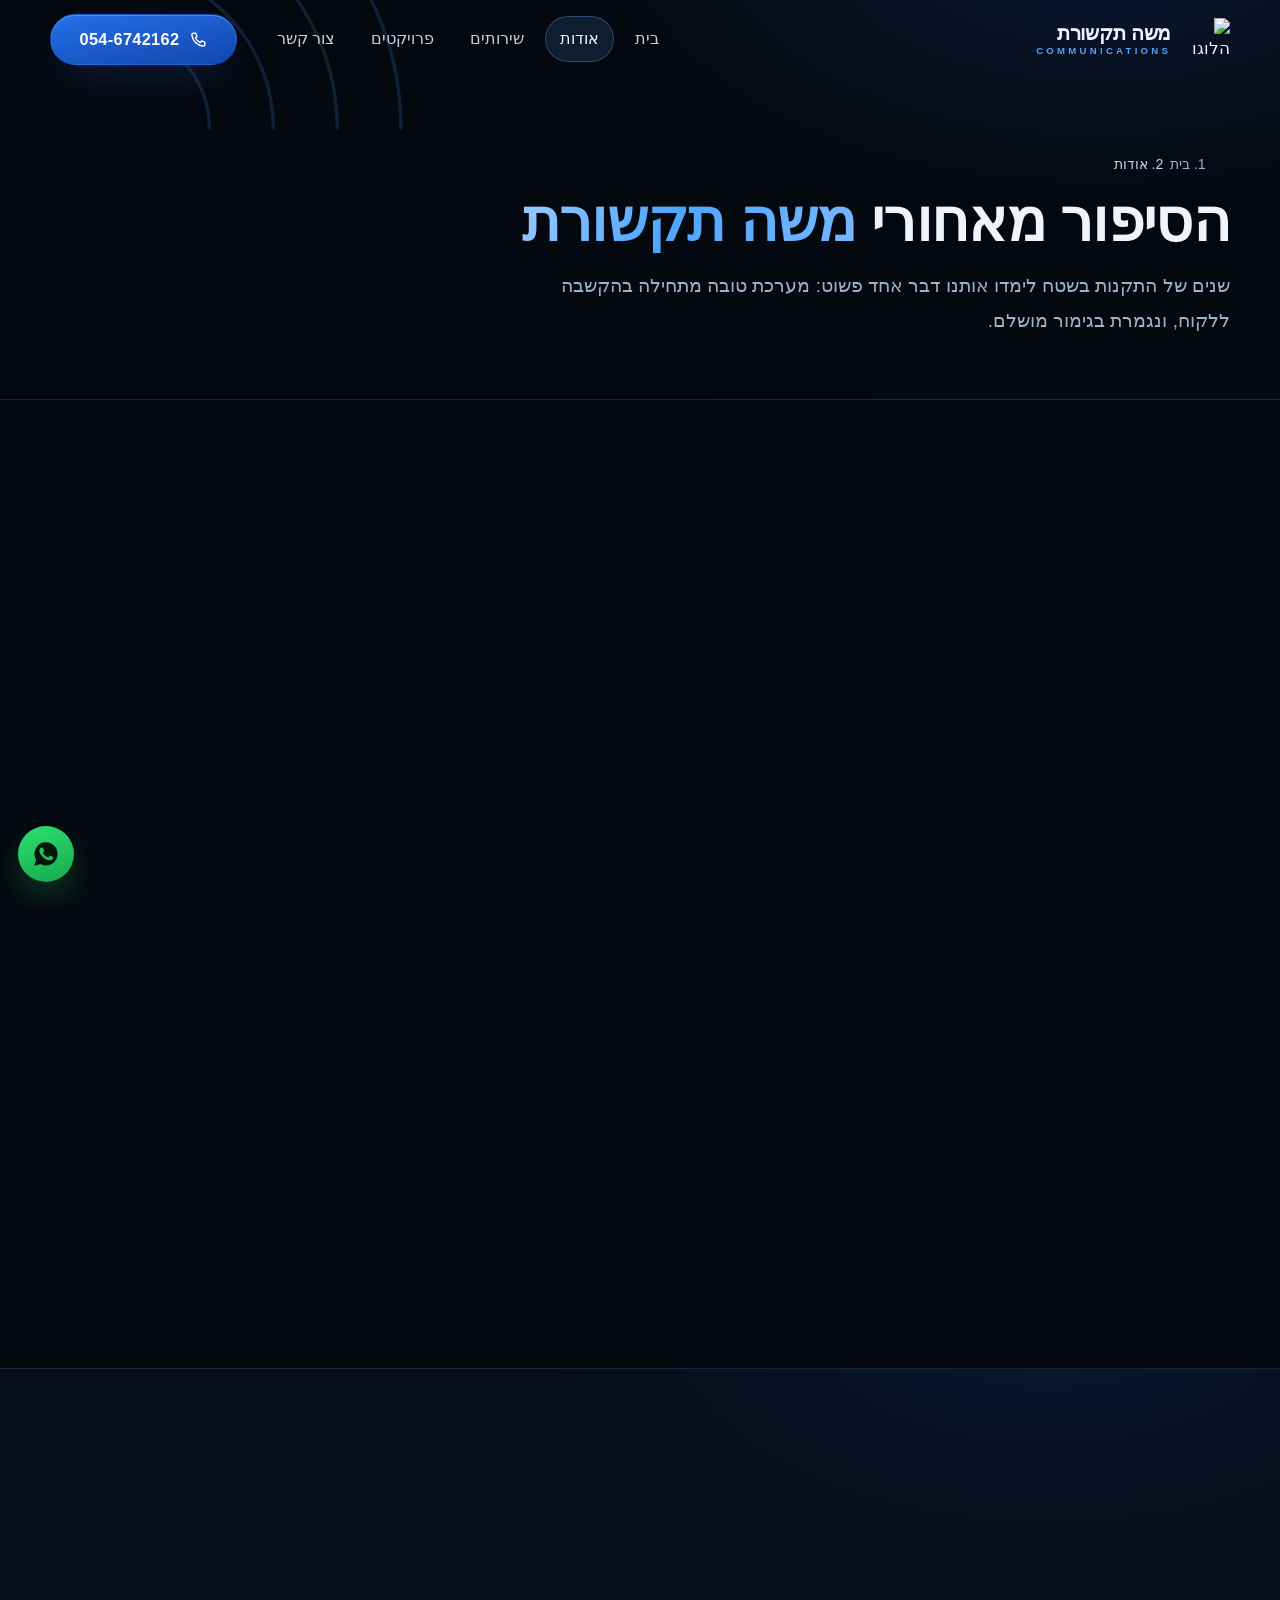
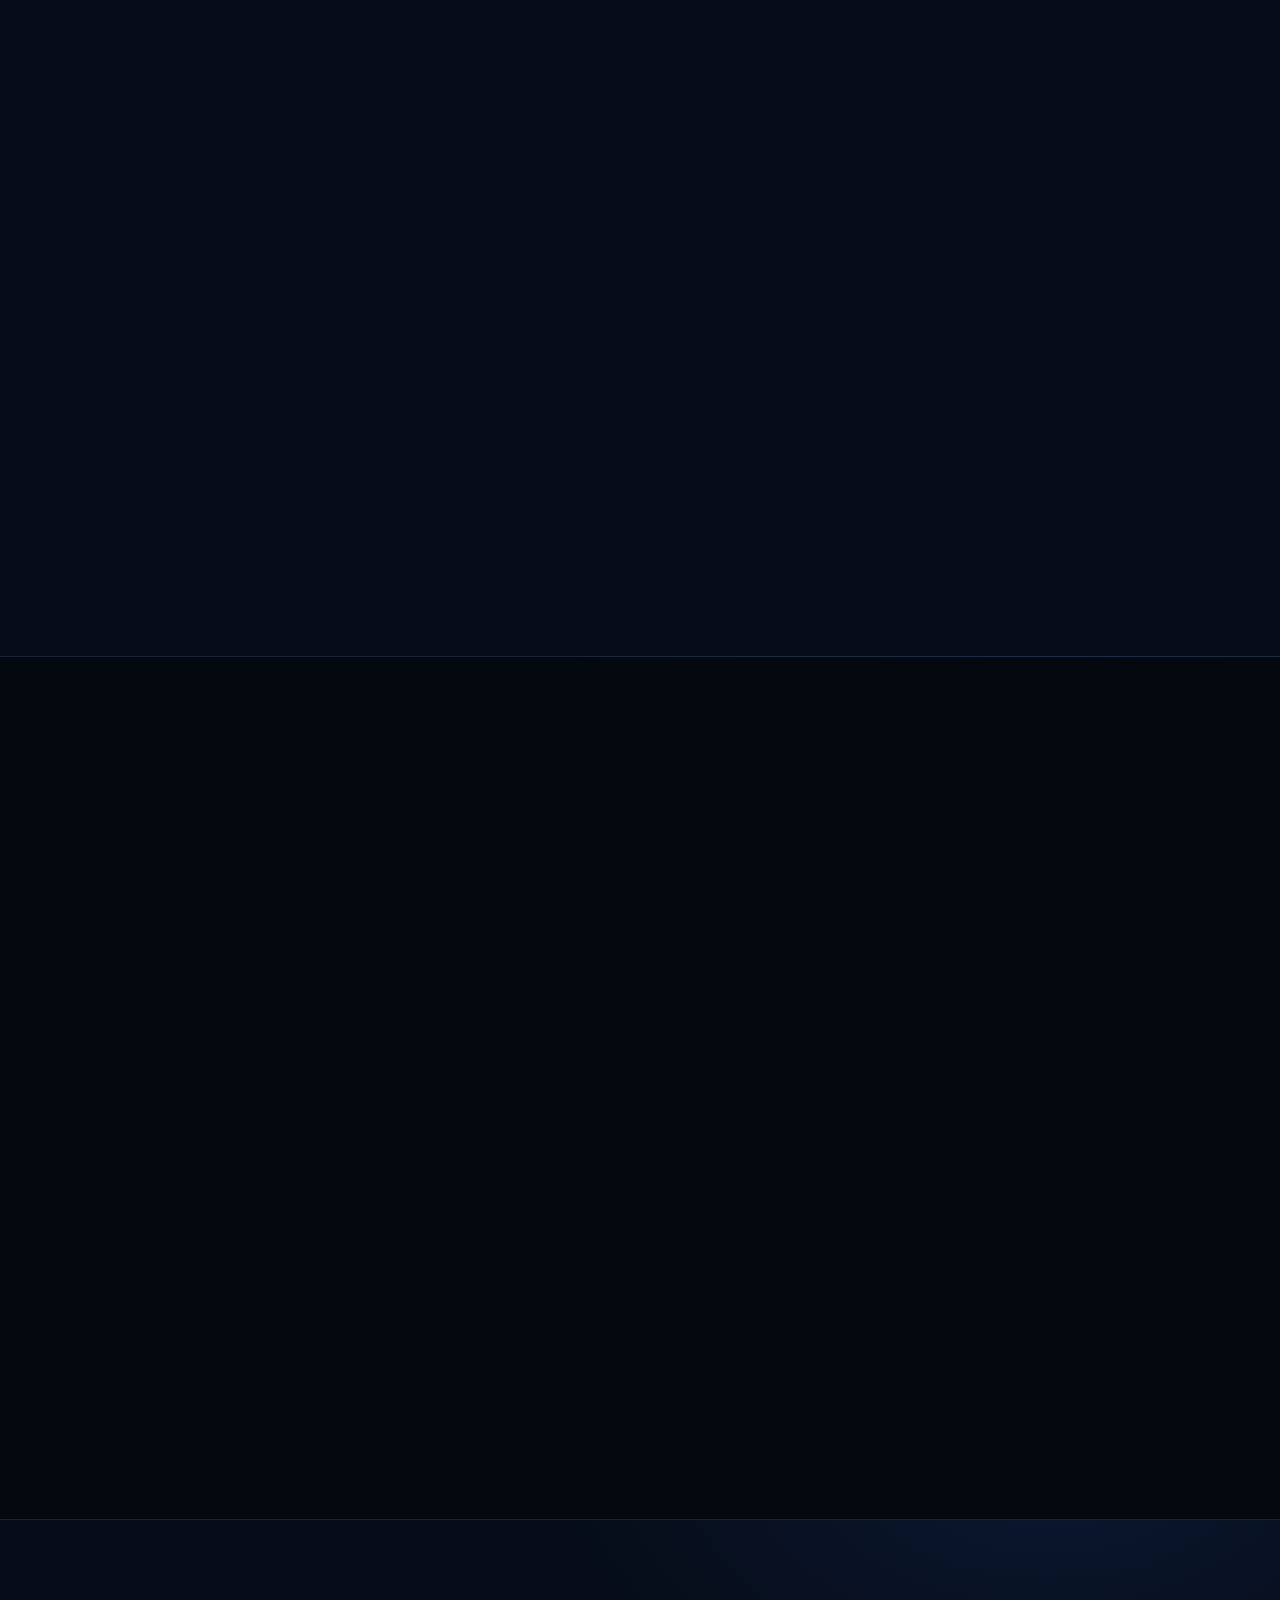
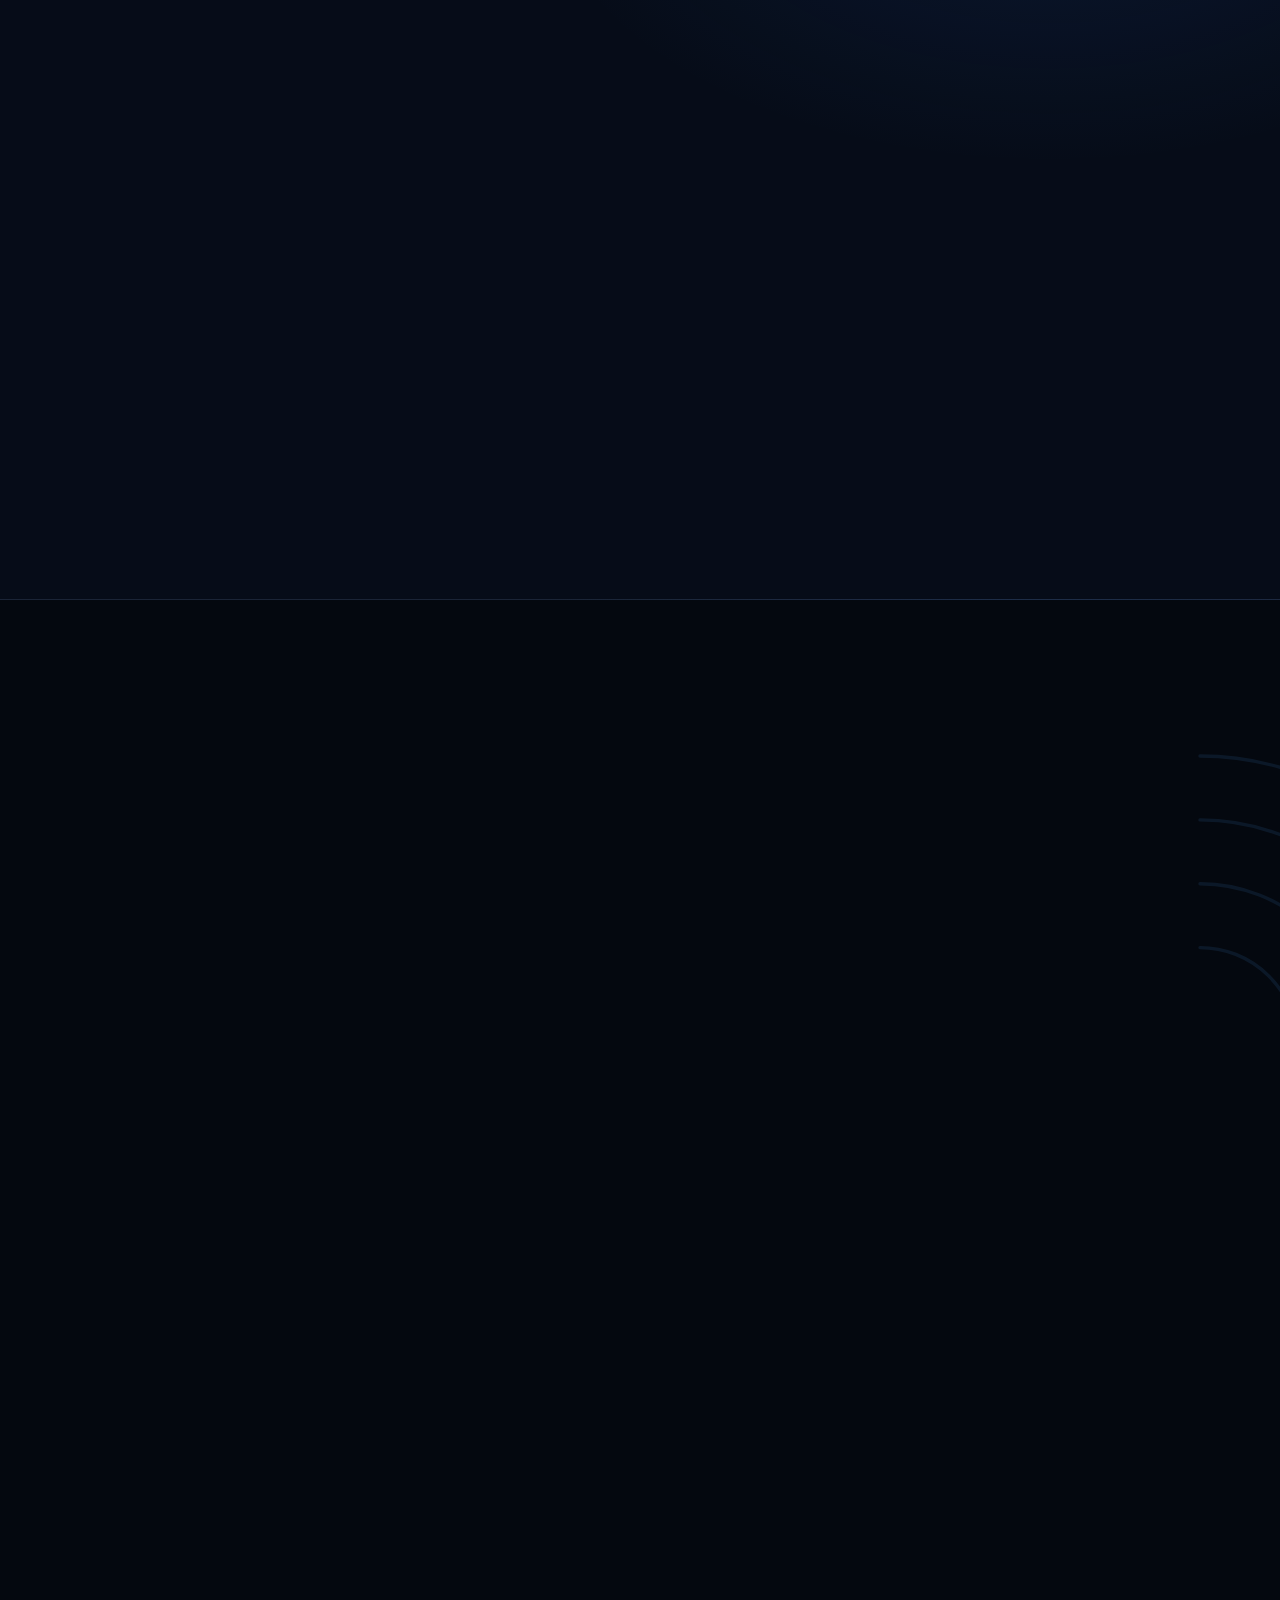
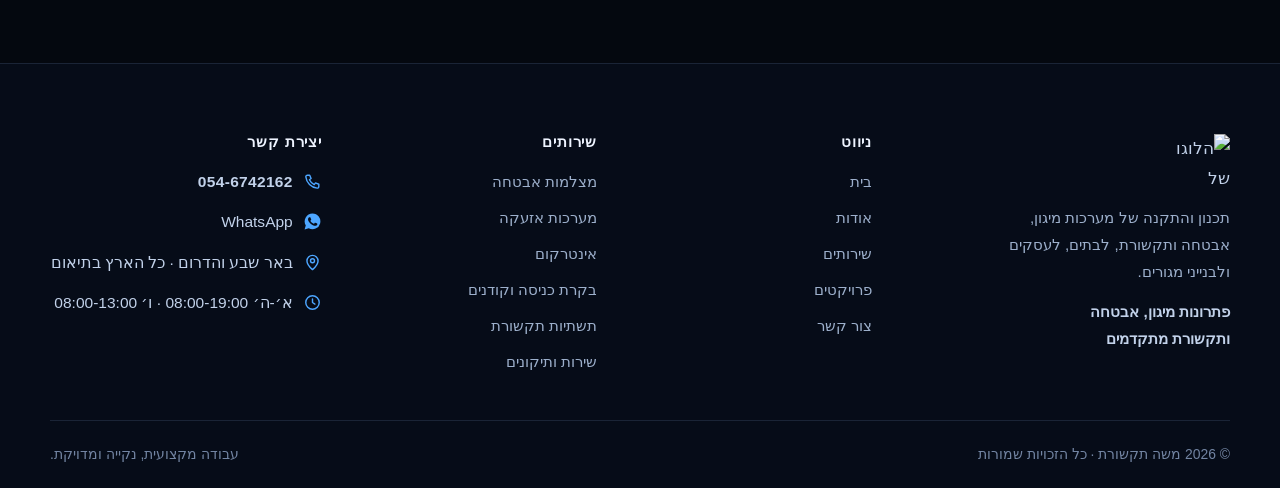
==== about/index.html @ 0ee79342 "Add files via upload" ====
<!DOCTYPE html>
<html lang="he" dir="rtl">
<head>
  <meta charset="UTF-8">
  <meta name="viewport" content="width=device-width, initial-scale=1">
  <title>אודות משה תקשורת | מתקין מצלמות אבטחה ומערכות מיגון בדרום</title>
  <meta name="description" content="הכירו את הצוות של משה תקשורת: צוות מקצועי ומנוסה בהתקנת מצלמות אבטחה, אינטרקום, בקרת כניסה ותשתיות תקשורת בבאר שבע ובדרום. גישה אישית, עבודה נקייה ואחריות מלאה על כל התקנה.">
  <link rel="canonical" href="https://www.moshe-tikshoret.co.il/about/">
  <meta name="robots" content="index, follow, max-image-preview:large, max-snippet:-1, max-video-preview:-1">
  <meta name="theme-color" content="#04080f">

  <meta property="og:type" content="website">
  <meta property="og:site_name" content="משה תקשורת">
  <meta property="og:locale" content="he_IL">
  <meta property="og:title" content="אודות משה תקשורת | מתקין מצלמות אבטחה ומערכות מיגון בדרום">
  <meta property="og:description" content="ניסיון, גישה אישית ורמת גימור גבוהה, כך אנחנו מתקינים מערכות מיגון, אבטחה ותקשורת בבאר שבע ובדרום.">
  <meta property="og:url" content="https://www.moshe-tikshoret.co.il/about/">
  <meta property="og:image" content="https://www.moshe-tikshoret.co.il/assets/og-image.jpg">
  <meta property="og:image:width" content="1200">
  <meta property="og:image:height" content="630">
  <meta property="og:image:alt" content="משה תקשורת, פתרונות מיגון, אבטחה ותקשורת מתקדמים">
  <meta name="twitter:card" content="summary_large_image">
  <meta name="twitter:title" content="אודות משה תקשורת">
  <meta name="twitter:description" content="ניסיון, גישה אישית ורמת גימור גבוהה בכל התקנה, בבאר שבע ובדרום.">
  <meta name="twitter:image" content="https://www.moshe-tikshoret.co.il/assets/og-image.jpg">

  <link rel="icon" href="../assets/favicon.ico" sizes="32x32">
  <link rel="icon" href="../assets/favicon-32.png" type="image/png" sizes="32x32">
  <link rel="apple-touch-icon" href="../assets/apple-touch-icon.png">
  <link rel="manifest" href="../site.webmanifest">

  <link rel="preload" href="../assets/fonts/rubik-hebrew-wght-normal.woff2" as="font" type="font/woff2" crossorigin>
  <link rel="preload" href="../assets/fonts/ibm-plex-sans-hebrew-hebrew-400-normal.woff2" as="font" type="font/woff2" crossorigin>
  <link rel="stylesheet" href="../css/style.css">
  <script src="../js/main.js" defer></script>

  <script type="application/ld+json">
  {
    "@context": "https://schema.org",
    "@graph": [
      {
        "@type": "LocalBusiness",
        "@id": "https://www.moshe-tikshoret.co.il/#business",
        "name": "משה תקשורת",
        "alternateName": "Moshe Communications",
        "url": "https://www.moshe-tikshoret.co.il/",
        "telephone": "+972-54-674-2162",
        "image": "https://www.moshe-tikshoret.co.il/assets/og-image.jpg",
        "logo": "https://www.moshe-tikshoret.co.il/assets/icon-512.png",
        "priceRange": "₪₪",
        "address": {
          "@type": "PostalAddress",
          "addressLocality": "באר שבע",
          "addressRegion": "מחוז הדרום",
          "addressCountry": "IL"
        },
        "areaServed": [
          { "@type": "City", "name": "באר שבע" },
          { "@type": "AdministrativeArea", "name": "מחוז הדרום" },
          { "@type": "AdministrativeArea", "name": "מחוז המרכז" }
        ]
      },
      {
        "@type": "AboutPage",
        "@id": "https://www.moshe-tikshoret.co.il/about/#page",
        "url": "https://www.moshe-tikshoret.co.il/about/",
        "name": "אודות משה תקשורת",
        "inLanguage": "he",
        "isPartOf": { "@id": "https://www.moshe-tikshoret.co.il/#website" },
        "about": { "@id": "https://www.moshe-tikshoret.co.il/#business" }
      },
      {
        "@type": "BreadcrumbList",
        "itemListElement": [
          { "@type": "ListItem", "position": 1, "name": "בית", "item": "https://www.moshe-tikshoret.co.il/" },
          { "@type": "ListItem", "position": 2, "name": "אודות", "item": "https://www.moshe-tikshoret.co.il/about/" }
        ]
      }
    ]
  }
  </script>
</head>
<body>
<svg xmlns="http://www.w3.org/2000/svg" aria-hidden="true" style="position:absolute;width:0;height:0;overflow:hidden" focusable="false">
  <defs>
    <symbol id="i-menu" viewBox="0 0 24 24" fill="none" stroke="currentColor" stroke-width="1.8" stroke-linecap="round" stroke-linejoin="round"><path d="M4 7h16M4 12h16M4 17h16"/></symbol>
    <symbol id="i-close" viewBox="0 0 24 24" fill="none" stroke="currentColor" stroke-width="1.8" stroke-linecap="round" stroke-linejoin="round"><path d="M6 6l12 12M18 6 6 18"/></symbol>
    <symbol id="i-phone" viewBox="0 0 24 24" fill="none" stroke="currentColor" stroke-width="1.8" stroke-linecap="round" stroke-linejoin="round"><path d="M5.6 4h2.9l1.7 4.2-2.1 1.6a12.9 12.9 0 0 0 6.1 6.1l1.6-2.1L20 15.5v2.9a2 2 0 0 1-2.2 2A15.9 15.9 0 0 1 3.6 6.2 2 2 0 0 1 5.6 4Z"/></symbol>
    <symbol id="i-whatsapp" viewBox="0 0 24 24" fill="currentColor" stroke="none"><path d="M12.04 2a9.9 9.9 0 0 0-8.55 14.9L2 22l5.25-1.44A9.9 9.9 0 1 0 12.04 2Zm5.8 14.06c-.24.68-1.4 1.3-1.94 1.35-.5.04-1.12.06-1.8-.11a16 16 0 0 1-1.64-.6c-2.88-1.25-4.76-4.15-4.9-4.34-.15-.2-1.18-1.57-1.18-3s.74-2.12 1-2.4c.27-.3.58-.37.78-.37h.56c.18 0 .42-.06.66.5.24.58.83 2 .9 2.15.07.14.12.31.02.5-.1.2-.14.32-.29.49-.14.17-.3.38-.44.51-.14.15-.3.3-.13.59.17.29.76 1.26 1.63 2.04 1.12 1 2.07 1.3 2.36 1.45.29.14.46.12.63-.07.17-.2.72-.84.91-1.13.2-.29.39-.24.66-.14.26.1 1.69.8 1.98.94.29.15.48.22.55.34.07.12.07.68-.17 1.35Z"/></symbol>
    <symbol id="i-play" viewBox="0 0 24 24" fill="currentColor" stroke="none"><path d="M8.2 5.4v13.2L19 12 8.2 5.4Z"/></symbol>
    <symbol id="i-pause" viewBox="0 0 24 24" fill="currentColor" stroke="none"><path d="M7 5h3.4v14H7zM13.6 5H17v14h-3.4z"/></symbol>
    <symbol id="i-check" viewBox="0 0 24 24" fill="none" stroke="currentColor" stroke-width="1.8" stroke-linecap="round" stroke-linejoin="round"><path d="m5 12.6 4.4 4.4L19 7.4"/></symbol>
    <symbol id="i-plus" viewBox="0 0 24 24" fill="none" stroke="currentColor" stroke-width="1.8" stroke-linecap="round" stroke-linejoin="round"><path d="M12 5v14M5 12h14"/></symbol>
    <symbol id="i-arrow-left" viewBox="0 0 24 24" fill="none" stroke="currentColor" stroke-width="1.8" stroke-linecap="round" stroke-linejoin="round"><path d="M19 12H5m6-6-6 6 6 6"/></symbol>
    <symbol id="i-quote" viewBox="0 0 24 24" fill="currentColor" stroke="none"><path d="M10.6 5.8C7.3 7.4 5.5 9.9 5.5 13.1V18h5.6v-5.5H8.3c.1-1.9 1-3.2 3.1-4.3l-.8-2.4Zm7.9 0c-3.3 1.6-5.1 4.1-5.1 7.3V18H19v-5.5h-2.8c.1-1.9 1-3.2 3.1-4.3l-.8-2.4Z"/></symbol>
    <symbol id="i-pin" viewBox="0 0 24 24" fill="none" stroke="currentColor" stroke-width="1.8" stroke-linecap="round" stroke-linejoin="round"><path d="M12 21s7-6.2 7-11a7 7 0 1 0-14 0c0 4.8 7 11 7 11Z"/><circle cx="12" cy="9.8" r="2.5"/></symbol>
    <symbol id="i-clock" viewBox="0 0 24 24" fill="none" stroke="currentColor" stroke-width="1.8" stroke-linecap="round" stroke-linejoin="round"><circle cx="12" cy="12" r="8.5"/><path d="M12 7.4V12l3 2"/></symbol>
    <symbol id="i-shekel" viewBox="0 0 24 24" fill="none" stroke="currentColor" stroke-width="1.8" stroke-linecap="round" stroke-linejoin="round"><path d="M7.6 17.2V6.8h4.3a3.1 3.1 0 0 1 3.1 3.1v2.9"/><path d="M16.4 6.8v10.4h-4.3A3.1 3.1 0 0 1 9 14.1v-2.9"/></symbol>
    <symbol id="i-gem" viewBox="0 0 24 24" fill="none" stroke="currentColor" stroke-width="1.8" stroke-linecap="round" stroke-linejoin="round"><path d="M7.2 4h9.6L21 9l-9 11L3 9l4.2-5Z"/><path d="M3 9h18M9.1 4l2.9 5 2.9-5M12 20 9.1 9M12 20l2.9-11"/></symbol>
    <symbol id="i-sparkle" viewBox="0 0 24 24" fill="none" stroke="currentColor" stroke-width="1.8" stroke-linecap="round" stroke-linejoin="round"><path d="M11 3.6 12.7 8.7 17.8 10.4 12.7 12.1 11 17.2 9.3 12.1 4.2 10.4 9.3 8.7 11 3.6Z"/><path d="m18.3 14.9.7 2 2 .7-2 .7-.7 2-.7-2-2-.7 2-.7.7-2Z"/></symbol>
    <symbol id="i-shield-check" viewBox="0 0 24 24" fill="none" stroke="currentColor" stroke-width="1.8" stroke-linecap="round" stroke-linejoin="round"><path d="M12 3.4 19 6v5.3c0 4.6-3 7.9-7 9.3-4-1.4-7-4.7-7-9.3V6l7-2.6Z"/><path d="m8.8 11.9 2.3 2.3 4.1-4.5"/></symbol>
    <symbol id="i-target" viewBox="0 0 24 24" fill="none" stroke="currentColor" stroke-width="1.8" stroke-linecap="round" stroke-linejoin="round"><circle cx="12" cy="12" r="8.5"/><circle cx="12" cy="12" r="4.7"/><circle cx="12" cy="12" r="1.2" fill="currentColor" stroke="none"/></symbol>
    <symbol id="i-smartphone" viewBox="0 0 24 24" fill="none" stroke="currentColor" stroke-width="1.8" stroke-linecap="round" stroke-linejoin="round"><rect x="7.5" y="3" width="9" height="18" rx="2.2"/><path d="M10.9 17.8h2.2"/></symbol>
    <symbol id="i-cam-bullet" viewBox="0 0 24 24" fill="none" stroke="currentColor" stroke-width="1.8" stroke-linecap="round" stroke-linejoin="round"><rect x="3" y="6.5" width="14" height="8" rx="2.3"/><circle cx="13.1" cy="10.5" r="1.9"/><circle cx="6.7" cy="9" r=".85" fill="currentColor" stroke="none"/><path d="M17 9.1h3.5v2.8H17"/><path d="M7.2 14.5 5.6 18M5.6 18h5.6"/></symbol>
    <symbol id="i-cam-dome" viewBox="0 0 24 24" fill="none" stroke="currentColor" stroke-width="1.8" stroke-linecap="round" stroke-linejoin="round"><path d="M4.2 11.5a7.8 7.8 0 0 1 15.6 0"/><path d="M3 11.5h18"/><path d="M7.6 11.5a4.4 4.4 0 0 0 8.8 0"/><circle cx="12" cy="13.4" r="1.15" fill="currentColor" stroke="none"/></symbol>
    <symbol id="i-moon" viewBox="0 0 24 24" fill="none" stroke="currentColor" stroke-width="1.8" stroke-linecap="round" stroke-linejoin="round"><path d="M20 13.6A7.9 7.9 0 0 1 10.4 4a7.9 7.9 0 1 0 9.6 9.6Z"/></symbol>
    <symbol id="i-nvr" viewBox="0 0 24 24" fill="none" stroke="currentColor" stroke-width="1.8" stroke-linecap="round" stroke-linejoin="round"><rect x="3" y="7.5" width="18" height="9" rx="2"/><circle cx="7.3" cy="12" r="1.25"/><path d="M11.5 10.4h6M11.5 13.6h6"/><path d="M6.2 16.5v1.8M17.8 16.5v1.8"/></symbol>
    <symbol id="i-alarm" viewBox="0 0 24 24" fill="none" stroke="currentColor" stroke-width="1.8" stroke-linecap="round" stroke-linejoin="round"><path d="M7 16v-4.4a5 5 0 0 1 10 0V16"/><rect x="4.5" y="16" width="15" height="3.4" rx="1.4"/><path d="M12 3v1.9M5.7 5.3 7 6.6M18.3 5.3 17 6.6"/></symbol>
    <symbol id="i-intercom" viewBox="0 0 24 24" fill="none" stroke="currentColor" stroke-width="1.8" stroke-linecap="round" stroke-linejoin="round"><rect x="7" y="3" width="10" height="18" rx="2.2"/><circle cx="12" cy="7.9" r="2"/><circle cx="12" cy="7.9" r=".65" fill="currentColor" stroke="none"/><path d="M9.9 13.3h4.2M9.9 15.9h4.2"/><circle cx="12" cy="18.6" r=".8" fill="currentColor" stroke="none"/></symbol>
    <symbol id="i-monitor" viewBox="0 0 24 24" fill="none" stroke="currentColor" stroke-width="1.8" stroke-linecap="round" stroke-linejoin="round"><rect x="3.5" y="4.5" width="17" height="12.5" rx="2"/><circle cx="12" cy="7.4" r=".8" fill="currentColor" stroke="none"/><path d="M12 17v3.5M8.5 20.5h7"/></symbol>
    <symbol id="i-keypad" viewBox="0 0 24 24" fill="none" stroke="currentColor" stroke-width="1.8" stroke-linecap="round" stroke-linejoin="round"><rect x="5.5" y="3" width="13" height="18" rx="2.2"/><g fill="currentColor" stroke="none"><circle cx="9.2" cy="8.2" r=".95"/><circle cx="12" cy="8.2" r=".95"/><circle cx="14.8" cy="8.2" r=".95"/><circle cx="9.2" cy="11.7" r=".95"/><circle cx="12" cy="11.7" r=".95"/><circle cx="14.8" cy="11.7" r=".95"/><circle cx="9.2" cy="15.2" r=".95"/><circle cx="12" cy="15.2" r=".95"/><circle cx="14.8" cy="15.2" r=".95"/></g></symbol>
    <symbol id="i-badge" viewBox="0 0 24 24" fill="none" stroke="currentColor" stroke-width="1.8" stroke-linecap="round" stroke-linejoin="round"><rect x="3" y="5.5" width="18" height="13" rx="2.2"/><circle cx="8.2" cy="10.4" r="1.9"/><path d="M5.3 15.7c.5-1.4 1.6-2.2 2.9-2.2s2.4.8 2.9 2.2"/><path d="M14 9.6h4.6M14 12.6h4.6"/></symbol>
    <symbol id="i-lock" viewBox="0 0 24 24" fill="none" stroke="currentColor" stroke-width="1.8" stroke-linecap="round" stroke-linejoin="round"><rect x="5" y="10.5" width="14" height="9.5" rx="2.2"/><path d="M8.2 10.5V8a3.8 3.8 0 0 1 7.6 0v2.5"/><circle cx="12" cy="15" r="1.25" fill="currentColor" stroke="none"/></symbol>
    <symbol id="i-magnet" viewBox="0 0 24 24" fill="none" stroke="currentColor" stroke-width="1.8" stroke-linecap="round" stroke-linejoin="round"><path d="M7 3.5v7.5a5 5 0 0 0 10 0V3.5"/><path d="M7 3.5h3.6v4.2H7M13.4 3.5H17v4.2h-3.6"/></symbol>
    <symbol id="i-exit" viewBox="0 0 24 24" fill="none" stroke="currentColor" stroke-width="1.8" stroke-linecap="round" stroke-linejoin="round"><path d="M13.5 3.5H19A1.5 1.5 0 0 1 20.5 5v14a1.5 1.5 0 0 1-1.5 1.5h-5.5"/><path d="M3.5 12h9.7M9.7 8.4 13.3 12l-3.6 3.6"/></symbol>
    <symbol id="i-network" viewBox="0 0 24 24" fill="none" stroke="currentColor" stroke-width="1.8" stroke-linecap="round" stroke-linejoin="round"><circle cx="12" cy="5.2" r="2.1"/><circle cx="5.2" cy="17.6" r="2.1"/><circle cx="18.8" cy="17.6" r="2.1"/><path d="M10.9 7.1 6.3 15.7M13.1 7.1l4.6 8.6M7.3 17.6h9.4"/></symbol>
    <symbol id="i-port" viewBox="0 0 24 24" fill="none" stroke="currentColor" stroke-width="1.8" stroke-linecap="round" stroke-linejoin="round"><path d="M4 9.5h3V6h10v3.5h3V18H4V9.5Z"/><path d="M8 18v-2.8M10.7 18v-2.8M13.3 18v-2.8M16 18v-2.8"/></symbol>
    <symbol id="i-cabinet" viewBox="0 0 24 24" fill="none" stroke="currentColor" stroke-width="1.8" stroke-linecap="round" stroke-linejoin="round"><rect x="4.5" y="3" width="15" height="18" rx="1.8"/><path d="M4.5 8.7h15M4.5 14.4h15"/><circle cx="8" cy="5.9" r=".8" fill="currentColor" stroke="none"/><circle cx="8" cy="11.6" r=".8" fill="currentColor" stroke="none"/><circle cx="8" cy="17.5" r=".8" fill="currentColor" stroke="none"/><path d="M11.4 5.9h5M11.4 11.6h5M11.4 17.5h5"/></symbol>
    <symbol id="i-switch" viewBox="0 0 24 24" fill="none" stroke="currentColor" stroke-width="1.8" stroke-linecap="round" stroke-linejoin="round"><rect x="3" y="8.5" width="18" height="7" rx="1.8"/><path d="M6.2 13.4v-2M9.1 13.4v-2M12 13.4v-2M14.9 13.4v-2M17.8 13.4v-2"/><path d="M8.3 4.6h7.4M13.6 2.5l2.1 2.1-2.1 2.1M15.7 19.4H8.3M10.4 21.5l-2.1-2.1 2.1-2.1"/></symbol>
    <symbol id="i-router" viewBox="0 0 24 24" fill="none" stroke="currentColor" stroke-width="1.8" stroke-linecap="round" stroke-linejoin="round"><rect x="3" y="12.2" width="18" height="6.6" rx="1.8"/><path d="M7.5 12.2V6.4M16.5 12.2V6.4"/><circle cx="7.5" cy="5.5" r=".85" fill="currentColor" stroke="none"/><circle cx="16.5" cy="5.5" r=".85" fill="currentColor" stroke="none"/><circle cx="7.2" cy="15.5" r=".9" fill="currentColor" stroke="none"/><path d="M11 15.5h6"/></symbol>
    <symbol id="i-wifi" viewBox="0 0 24 24" fill="none" stroke="currentColor" stroke-width="1.8" stroke-linecap="round" stroke-linejoin="round"><path d="M4 9.6a12.2 12.2 0 0 1 16 0"/><path d="M7 12.9a8.1 8.1 0 0 1 10 0"/><path d="M9.8 16a4.3 4.3 0 0 1 4.4 0"/><circle cx="12" cy="18.7" r="1.1" fill="currentColor" stroke="none"/></symbol>
    <symbol id="i-cable" viewBox="0 0 24 24" fill="none" stroke="currentColor" stroke-width="1.8" stroke-linecap="round" stroke-linejoin="round"><path d="M8.2 3.5v4M15.8 3.5v4"/><path d="M6.5 7.5h11v4.4a5.5 5.5 0 0 1-11 0V7.5Z"/><path d="M12 17.4v3.1"/></symbol>
    <symbol id="i-config" viewBox="0 0 24 24" fill="none" stroke="currentColor" stroke-width="1.8" stroke-linecap="round" stroke-linejoin="round"><path d="M5 7.5h14M5 12h14M5 16.5h14"/><circle cx="9.6" cy="7.5" r="1.9" fill="#060c18"/><circle cx="15" cy="12" r="1.9" fill="#060c18"/><circle cx="8" cy="16.5" r="1.9" fill="#060c18"/></symbol>
    <symbol id="i-wrench" viewBox="0 0 24 24" fill="none" stroke="currentColor" stroke-width="1.8" stroke-linecap="round" stroke-linejoin="round"><path d="M14.7 6.4a4.6 4.6 0 0 0-6.1 6L4 17l3 3 4.6-4.6a4.6 4.6 0 0 0 6-6.1l-3 2.9-2.4-.6-.6-2.4 3.1-2.8Z"/></symbol>
    <symbol id="i-upgrade" viewBox="0 0 24 24" fill="none" stroke="currentColor" stroke-width="1.8" stroke-linecap="round" stroke-linejoin="round"><circle cx="12" cy="12" r="8.5"/><path d="M12 16.4V7.6M8.6 11 12 7.6l3.4 3.4"/></symbol>
    <symbol id="i-house" viewBox="0 0 24 24" fill="none" stroke="currentColor" stroke-width="1.8" stroke-linecap="round" stroke-linejoin="round"><path d="M4 11.2 12 4.5l8 6.7"/><path d="M6 9.6v9.9h12V9.6"/><path d="M10 19.5v-5h4v5"/></symbol>
    <symbol id="i-building" viewBox="0 0 24 24" fill="none" stroke="currentColor" stroke-width="1.8" stroke-linecap="round" stroke-linejoin="round"><rect x="5.5" y="3.5" width="13" height="17" rx="1"/><path d="M9 7.4h1.6M13.4 7.4H15M9 10.9h1.6M13.4 10.9H15M9 14.4h1.6M13.4 14.4H15"/><path d="M10.7 20.5v-3h2.6v3"/></symbol>
    <symbol id="i-store" viewBox="0 0 24 24" fill="none" stroke="currentColor" stroke-width="1.8" stroke-linecap="round" stroke-linejoin="round"><path d="M4.5 9.7v9.8h15V9.7"/><path d="M3.5 9.7 5.6 4.5h12.8l2.1 5.2"/><path d="M3.5 9.7h17"/><path d="M9.2 19.5v-5.3h5.6v5.3"/></symbol>
    <symbol id="i-briefcase" viewBox="0 0 24 24" fill="none" stroke="currentColor" stroke-width="1.8" stroke-linecap="round" stroke-linejoin="round"><rect x="3.5" y="7.5" width="17" height="12" rx="2"/><path d="M9 7.5V6a2 2 0 0 1 2-2h2a2 2 0 0 1 2 2v1.5"/><path d="M3.5 12.4h17"/><path d="M10.8 12.4v2h2.4v-2"/></symbol>
    <symbol id="i-landmark" viewBox="0 0 24 24" fill="none" stroke="currentColor" stroke-width="1.8" stroke-linecap="round" stroke-linejoin="round"><path d="M4 9.3 12 4l8 5.3"/><path d="M6.4 9.3v7.2M10.1 9.3v7.2M13.9 9.3v7.2M17.6 9.3v7.2"/><path d="M4.6 16.5h14.8M3.5 19.5h17"/></symbol>
    <symbol id="i-warehouse" viewBox="0 0 24 24" fill="none" stroke="currentColor" stroke-width="1.8" stroke-linecap="round" stroke-linejoin="round"><path d="M3.5 20V9.2L12 4.5l8.5 4.7V20"/><path d="M7 20v-7.6h10V20"/><path d="M7 16.2h10M12 12.4V20"/></symbol>
  </defs>
</svg>
  <a class="skip-link" href="#main">דילוג לתוכן הראשי</a>

  <header class="site-header" data-header>
    <div class="container nav-bar">
      <a class="brand" href="../index.html" aria-label="משה תקשורת, דף הבית">
        <img src="../assets/logo-mark.webp" alt="הלוגו של משה תקשורת" width="46" height="43">
        <span class="brand-name">
          <b>משה תקשורת</b>
          <span>Communications</span>
        </span>
      </a>

      <nav aria-label="ניווט ראשי">
        <ul class="nav-list" id="main-nav" data-nav-list>
          <li><a href="../index.html">בית</a></li>
          <li><a href="index.html" aria-current="page">אודות</a></li>
          <li><a href="../services/index.html">שירותים</a></li>
          <li><a href="../projects/index.html">פרויקטים</a></li>
          <li><a href="../contact/index.html">צור קשר</a></li>
          <li class="nav-cta-mobile">
            <a class="btn btn--primary" href="tel:+972546742162">
              <svg class="icon" aria-hidden="true"><use href="#i-phone"/></svg>
              <span dir="ltr">054-6742162</span>
            </a>
            <a class="btn btn--wa" href="https://wa.me/972546742162" target="_blank" rel="noopener">
              <svg class="icon" aria-hidden="true"><use href="#i-whatsapp"/></svg>
              שלחו הודעת WhatsApp
            </a>
          </li>
        </ul>
      </nav>

      <a class="btn btn--primary nav-phone" href="tel:+972546742162">
        <svg class="icon" aria-hidden="true"><use href="#i-phone"/></svg>
        <span class="num" dir="ltr">054-6742162</span>
      </a>

      <button class="nav-toggle" type="button" data-nav-toggle aria-expanded="false" aria-controls="main-nav" aria-label="פתיחת תפריט הניווט">
        <svg class="icon icon-menu" aria-hidden="true"><use href="#i-menu"/></svg>
        <svg class="icon icon-close" aria-hidden="true"><use href="#i-close"/></svg>
      </button>
    </div>
  </header>

  <main id="main">

    <!-- ======================= PAGE HERO ======================= -->
    <section class="page-hero">
      <div class="arcs" aria-hidden="true">
        <svg viewBox="0 0 100 100" fill="none" stroke="currentColor" stroke-width=".5" stroke-linecap="round" width="100%" height="100%">
          <path d="M50 7a43 43 0 0 1 43 43"/>
          <path d="M50 16.5a33.5 33.5 0 0 1 33.5 33.5"/>
          <path d="M50 26a24 24 0 0 1 24 24"/>
          <path d="M50 35.5a14.5 14.5 0 0 1 14.5 14.5"/>
        </svg>
      </div>
      <div class="container">
        <nav class="breadcrumbs" aria-label="פירורי לחם">
          <ol>
            <li><a href="../index.html">בית</a></li>
            <li aria-current="page">אודות</li>
          </ol>
        </nav>
        <h1>הסיפור מאחורי <span class="grad">משה תקשורת</span></h1>
        <p class="lede">שנים של התקנות בשטח לימדו אותנו דבר אחד פשוט: מערכת טובה מתחילה בהקשבה ללקוח, ונגמרת בגימור מושלם.</p>
      </div>
    </section>

    <!-- ======================= STORY ======================= -->
    <section class="section" aria-labelledby="story-title">
      <div class="container split">
        <div data-reveal>
          <p class="eyebrow">מי אנחנו</p>
          <h2 id="story-title">מקצוענות שרואים בכל פרט</h2>
          <p class="lede">משה תקשורת נולדה מתוך אהבה אמיתית לתחום, ומתוך תסכול ממערכות שהותקנו "על הדרך", עם כבלים חשופים וארונות תקשורת מבולגנים.</p>
          <p>החלטנו לעשות את זה אחרת: כל פרויקט מתחיל בסיור בשטח ובהבנת הצרכים האמיתיים שלכם, ממשיך בתכנון קפדני ובבחירת ציוד איכותי ממותגים מובילים, ומסתיים בהתקנה נקייה, עם כבילה סמויה, יישור מדויק והדרכה מלאה על המערכת.</p>
          <p>היום אנחנו מלווים משפחות, ועדי בתים, בעלי עסקים ומוסדות בבאר שבע וברחבי הדרום, ולא מעט מהלקוחות החדשים שלנו מגיעים בהמלצה ממי שכבר עבד איתנו. בשבילנו זו המחמאה הכי גדולה שיש.</p>
          <ul class="check-list">
            <li><svg class="icon" aria-hidden="true"><use href="#i-check"/></svg><span><b>5 שנות ניסיון</b> במיגון, אבטחה ותשתיות תקשורת</span></li>
            <li><svg class="icon" aria-hidden="true"><use href="#i-check"/></svg><span><b>מעל 250 התקנות</b> בבתים, בעסקים ובבנייני מגורים</span></li>
            <li><svg class="icon" aria-hidden="true"><use href="#i-check"/></svg><span><b>אחריות מלאה</b> על העבודה, בנוסף לאחריות היצרן</span></li>
          </ul>
        </div>

        <div data-reveal style="--i:1">
          <figure class="card media-card">
            <img src="../assets/brand-card.webp" alt="כרטיס המותג של משה תקשורת, מצלמת אבטחה בעיגול קשתות על רקע כחול כהה" width="760" height="1086" loading="lazy">
          </figure>
        </div>
      </div>
    </section>

    <!-- ======================= VALUES ======================= -->
    <section class="section section--alt" aria-labelledby="values-title">
      <div class="container">
        <header class="section-head section-head--center" data-reveal>
          <p class="eyebrow">הערכים שלנו</p>
          <h2 id="values-title">מה מנחה אותנו <span class="grad">בכל פרויקט</span></h2>
          <p class="lede">שישה עקרונות פשוטים, שעושים את כל ההבדל בין "עוד התקנה" לעבודה שמחזיקה שנים.</p>
        </header>

        <div class="why-grid">
          <article class="card why-card" data-reveal style="--i:0">
            <span class="icon-tile"><svg class="icon" aria-hidden="true"><use href="#i-gem"/></svg></span>
            <h3>מקצוענות ללא פשרות</h3>
            <p>עובדים לפי הסטנדרטים הגבוהים בתחום, מהתכנון ועד הברגה אחרונה.</p>
          </article>
          <article class="card why-card" data-reveal style="--i:1">
            <span class="icon-tile"><svg class="icon" aria-hidden="true"><use href="#i-shield-check"/></svg></span>
            <h3>אמינות</h3>
            <p>מה שהבטחנו, קורה. במחיר, בלוח הזמנים ובאיכות התוצאה.</p>
          </article>
          <article class="card why-card" data-reveal style="--i:2">
            <span class="icon-tile"><svg class="icon" aria-hidden="true"><use href="#i-shekel"/></svg></span>
            <h3>שקיפות</h3>
            <p>הצעת מחיר מפורטת מראש והסבר ברור על כל רכיב, בלי אותיות קטנות.</p>
          </article>
          <article class="card why-card" data-reveal style="--i:3">
            <span class="icon-tile"><svg class="icon" aria-hidden="true"><use href="#i-target"/></svg></span>
            <h3>דיוק בפרטים</h3>
            <p>זווית המצלמה, גובה הפנל, תוואי הכבל, הפרטים הקטנים קובעים את התוצאה.</p>
          </article>
          <article class="card why-card" data-reveal style="--i:4">
            <span class="icon-tile"><svg class="icon" aria-hidden="true"><use href="#i-sparkle"/></svg></span>
            <h3>ניקיון וסדר</h3>
            <p>עוזבים את השטח נקי ומסודר, וכל כבל במקומו, גם בתוך ארון התקשורת.</p>
          </article>
          <article class="card why-card" data-reveal style="--i:5">
            <span class="icon-tile"><svg class="icon" aria-hidden="true"><use href="#i-clock"/></svg></span>
            <h3>זמינות ושירות</h3>
            <p>עונים לטלפון גם אחרי ההתקנה, לשאלות, לכיוונים ולכל מה שצריך.</p>
          </article>
        </div>
      </div>
    </section>

    <!-- ======================= WHO WE SERVE ======================= -->
    <section class="section" aria-labelledby="serve-title">
      <div class="container">
        <header class="section-head" data-reveal>
          <p class="eyebrow">למי אנחנו מתאימים</p>
          <h2 id="serve-title">פתרונות מתקדמים לכל סוגי הלקוחות</h2>
          <p class="lede">כל מבנה מקבל אצלנו פתרון שמותאם בדיוק אליו, לגודל, לשימוש ולתקציב.</p>
        </header>

        <div class="why-grid">
          <article class="card why-card" data-reveal style="--i:0">
            <span class="icon-tile"><svg class="icon" aria-hidden="true"><use href="#i-house"/></svg></span>
            <h3>בתים פרטיים</h3>
            <p>מצלמות אבטחה לבית, אזעקה, אינטרקום לדלת ורשת ביתית יציבה.</p>
          </article>
          <article class="card why-card" data-reveal style="--i:1">
            <span class="icon-tile"><svg class="icon" aria-hidden="true"><use href="#i-building"/></svg></span>
            <h3>בנייני מגורים וועדי בית</h3>
            <p>אינטרקום לבניין, קודן בכניסה, מצלמות בשטחים המשותפים ותשתית מסודרת.</p>
          </article>
          <article class="card why-card" data-reveal style="--i:2">
            <span class="icon-tile"><svg class="icon" aria-hidden="true"><use href="#i-store"/></svg></span>
            <h3>חנויות ועסקים</h3>
            <p>מצלמות אבטחה לעסק, אזעקה, בקרת כניסה וצפייה מרחוק מכל מקום.</p>
          </article>
          <article class="card why-card" data-reveal style="--i:3">
            <span class="icon-tile"><svg class="icon" aria-hidden="true"><use href="#i-briefcase"/></svg></span>
            <h3>משרדים</h3>
            <p>בקרת כניסה לעובדים, נקודות רשת לכל עמדה וארון תקשורת מאורגן.</p>
          </article>
          <article class="card why-card" data-reveal style="--i:4">
            <span class="icon-tile"><svg class="icon" aria-hidden="true"><use href="#i-landmark"/></svg></span>
            <h3>מוסדות ובתי כנסת</h3>
            <p>כיסוי מצלמות מלא, אינטרקום ובקרת כניסה, בהתאמה לאופי המקום.</p>
          </article>
          <article class="card why-card" data-reveal style="--i:5">
            <span class="icon-tile"><svg class="icon" aria-hidden="true"><use href="#i-warehouse"/></svg></span>
            <h3>מחסנים ומפעלים</h3>
            <p>מצלמות לשטחים גדולים, גלאים היקפיים ותשתית תקשורת עמידה.</p>
          </article>
        </div>
      </div>
    </section>

    <!-- ======================= PROCESS ======================= -->
    <section class="section section--alt" aria-labelledby="process-title">
      <div class="container">
        <header class="section-head" data-reveal>
          <p class="eyebrow">הדרך שלנו</p>
          <h2 id="process-title">ככה נראה פרויקט איתנו</h2>
          <p class="lede">תהליך ברור ומסודר, בארבעה שלבים, מהפנייה הראשונה ועד מערכת שעובדת בשבילכם.</p>
        </header>

        <div class="process">
          <div class="step" data-reveal style="--i:0">
            <h3>ייעוץ וסיור בשטח</h3>
            <p>נפגשים אצלכם, מבינים מה חשוב לכם באמת וממפים את הנקודות הקריטיות, כניסות, שטחים חשופים ותשתית קיימת.</p>
          </div>
          <div class="step" data-reveal style="--i:1">
            <h3>תכנון והצעת מחיר</h3>
            <p>בונים תוכנית מדויקת: אילו רכיבים, איפה בדיוק, ואיך הכול מתחבר, ומגישים הצעת מחיר שקופה ומפורטת.</p>
          </div>
          <div class="step" data-reveal style="--i:2">
            <h3>התקנה נקייה ומדויקת</h3>
            <p>מתקינים ברמת גימור גבוהה: כבילה סמויה, יישור מושלם וסדר בארון התקשורת. בסיום, בדיקה מלאה של כל רכיב.</p>
          </div>
          <div class="step" data-reveal style="--i:3">
            <h3>הדרכה, אחריות וליווי</h3>
            <p>מדריכים אתכם על המערכת והאפליקציה, משאירים הכול מתועד, ונשארים זמינים לכל שאלה גם בהמשך.</p>
          </div>
        </div>
      </div>
    </section>

    <!-- ======================= QUOTE BAND ======================= -->
    <section class="section quote-band" aria-label="ההבטחה שלנו">
      <div class="arcs arcs--start" aria-hidden="true">
        <svg viewBox="0 0 100 100" fill="none" stroke="currentColor" stroke-width=".5" stroke-linecap="round" width="100%" height="100%">
          <path d="M50 7a43 43 0 0 1 43 43"/>
          <path d="M50 16.5a33.5 33.5 0 0 1 33.5 33.5"/>
          <path d="M50 26a24 24 0 0 1 24 24"/>
          <path d="M50 35.5a14.5 14.5 0 0 1 14.5 14.5"/>
        </svg>
      </div>
      <div class="container">
        <p class="big" data-reveal>עבודה מקצועית, <span class="grad">נקייה ומדויקת.</span></p>
        <p class="lede" data-reveal style="--i:1">זו לא סיסמה. זה הסטנדרט שתראו בכל נקודה שנתקין אצלכם.</p>
        <div class="btn-row" data-reveal style="--i:2">
          <a class="btn btn--primary btn--lg" href="tel:+972546742162">
            <svg class="icon" aria-hidden="true"><use href="#i-phone"/></svg>
            התקשרו עכשיו
          </a>
          <a class="btn btn--ghost btn--lg" href="../services/index.html">לכל השירותים</a>
        </div>
      </div>
    </section>

    <!-- ======================= CTA STRIP ======================= -->
    <section class="section" aria-labelledby="cta-title">
      <div class="container">
        <div class="cta-strip" data-reveal>
          <div>
            <p class="eyebrow">בואו נדבר</p>
            <h2 id="cta-title">רוצים לשמוע איך זה יעבוד אצלכם?</h2>
            <p>שיחת ייעוץ קצרה וללא התחייבות, ונבנה יחד את הפתרון שמתאים בדיוק למבנה ולצרכים שלכם.</p>
            <div class="btn-row">
              <a class="btn btn--wa" href="https://wa.me/972546742162?text=%D7%A9%D7%9C%D7%95%D7%9D%2C%20%D7%90%D7%A9%D7%9E%D7%97%20%D7%9C%D7%A7%D7%91%D7%9C%20%D7%94%D7%A6%D7%A2%D7%AA%20%D7%9E%D7%97%D7%99%D7%A8" target="_blank" rel="noopener">
                <svg class="icon" aria-hidden="true"><use href="#i-whatsapp"/></svg>
                שלחו הודעת WhatsApp
              </a>
              <a class="btn btn--ghost" href="../contact/index.html">לעמוד יצירת קשר</a>
            </div>
          </div>
          <div class="cta-phone">
            <span>חייגו עכשיו</span>
            <a href="tel:+972546742162" dir="ltr">054-6742162</a>
          </div>
        </div>
      </div>
    </section>

  </main>

  <!-- ======================= FOOTER ======================= -->
  <footer class="site-footer">
    <div class="container">
      <div class="footer-grid">
        <div class="footer-brand">
          <img src="../assets/logo-mark.webp" alt="הלוגו של משה תקשורת" width="58" height="54" loading="lazy">
          <p>תכנון והתקנה של מערכות מיגון, אבטחה ותקשורת, לבתים, לעסקים ולבנייני מגורים.</p>
          <p class="slogan">פתרונות מיגון, אבטחה ותקשורת מתקדמים</p>
        </div>

        <nav aria-label="ניווט בכותרת התחתונה">
          <h3>ניווט</h3>
          <div class="footer-links">
            <a href="../index.html">בית</a>
            <a href="index.html">אודות</a>
            <a href="../services/index.html">שירותים</a>
            <a href="../projects/index.html">פרויקטים</a>
            <a href="../contact/index.html">צור קשר</a>
          </div>
        </nav>

        <nav aria-label="קישורים לשירותים">
          <h3>שירותים</h3>
          <div class="footer-links">
            <a href="../services/index.html#cameras">מצלמות אבטחה</a>
            <a href="../services/index.html#alarms">מערכות אזעקה</a>
            <a href="../services/index.html#intercom">אינטרקום</a>
            <a href="../services/index.html#access">בקרת כניסה וקודנים</a>
            <a href="../services/index.html#network">תשתיות תקשורת</a>
            <a href="../services/index.html#maintenance">שירות ותיקונים</a>
          </div>
        </nav>

        <div>
          <h3>יצירת קשר</h3>
          <div class="footer-contact">
            <a href="tel:+972546742162">
              <svg class="icon" aria-hidden="true"><use href="#i-phone"/></svg>
              <span class="num" dir="ltr">054-6742162</span>
            </a>
            <a href="https://wa.me/972546742162" target="_blank" rel="noopener">
              <svg class="icon" aria-hidden="true"><use href="#i-whatsapp"/></svg>
              WhatsApp
            </a>
            <p class="row">
              <svg class="icon" aria-hidden="true"><use href="#i-pin"/></svg>
              באר שבע והדרום · כל הארץ בתיאום
            </p>
            <p class="row">
              <svg class="icon" aria-hidden="true"><use href="#i-clock"/></svg>
              א׳-ה׳ 08:00-19:00 · ו׳ 08:00-13:00
            </p>
          </div>
        </div>
      </div>

      <div class="footer-bottom">
        <p>© <span data-year>2026</span> משה תקשורת · כל הזכויות שמורות</p>
        <p>עבודה מקצועית, נקייה ומדויקת.</p>
      </div>
    </div>
  </footer>

  <!-- Floating WhatsApp -->
  <a class="wa-float" data-wa-float href="https://wa.me/972546742162" target="_blank" rel="noopener" aria-label="שליחת הודעת WhatsApp למשה תקשורת">
    <svg class="icon" aria-hidden="true"><use href="#i-whatsapp"/></svg>
  </a>

  <!-- Sticky mobile call bar -->
  <div class="sticky-call" data-sticky-call>
    <a class="btn btn--primary" href="tel:+972546742162">
      <svg class="icon" aria-hidden="true"><use href="#i-phone"/></svg>
      התקשרו עכשיו
    </a>
    <a class="btn btn--wa" href="https://wa.me/972546742162" target="_blank" rel="noopener">
      <svg class="icon" aria-hidden="true"><use href="#i-whatsapp"/></svg>
      WhatsApp
    </a>
  </div>

</body>
</html>
---- css/style.css ----
/* =============================================================
   משה תקשורת · Moshe Communications
   Design system & stylesheet (RTL, dark, azure)
   ============================================================= */

/* ---------- Fonts (self-hosted, subset, variable) ---------- */
@font-face {
  font-family: 'Rubik Variable';
  font-style: normal;
  font-display: swap;
  font-weight: 300 900;
  src: url('../assets/fonts/rubik-hebrew-wght-normal.woff2') format('woff2-variations');
  unicode-range: U+0307-0308, U+0590-05FF, U+200C-2010, U+20AA, U+25CC, U+FB1D-FB4F;
}
@font-face {
  font-family: 'Rubik Variable';
  font-style: normal;
  font-display: swap;
  font-weight: 300 900;
  src: url('../assets/fonts/rubik-latin-wght-normal.woff2') format('woff2-variations');
  unicode-range: U+0000-00FF, U+0131, U+0152-0153, U+02BB-02BC, U+02C6, U+02DA, U+02DC, U+0304, U+0308, U+0329, U+2000-206F, U+20AC, U+2122, U+2191, U+2193, U+2212, U+2215, U+FEFF, U+FFFD;
}
@font-face {
  font-family: 'IBM Plex Sans Hebrew';
  font-style: normal;
  font-display: swap;
  font-weight: 400;
  src: url('../assets/fonts/ibm-plex-sans-hebrew-hebrew-400-normal.woff2') format('woff2');
  unicode-range: U+0307-0308, U+0590-05FF, U+200C-2010, U+20AA, U+25CC, U+FB1D-FB4F;
}
@font-face {
  font-family: 'IBM Plex Sans Hebrew';
  font-style: normal;
  font-display: swap;
  font-weight: 400;
  src: url('../assets/fonts/ibm-plex-sans-hebrew-latin-400-normal.woff2') format('woff2');
  unicode-range: U+0000-00FF, U+0131, U+0152-0153, U+02BB-02BC, U+02C6, U+02DA, U+02DC, U+0304, U+0308, U+0329, U+2000-206F, U+20AC, U+2122, U+2191, U+2193, U+2212, U+2215, U+FEFF, U+FFFD;
}
@font-face {
  font-family: 'IBM Plex Sans Hebrew';
  font-style: normal;
  font-display: swap;
  font-weight: 500;
  src: url('../assets/fonts/ibm-plex-sans-hebrew-hebrew-500-normal.woff2') format('woff2');
  unicode-range: U+0307-0308, U+0590-05FF, U+200C-2010, U+20AA, U+25CC, U+FB1D-FB4F;
}
@font-face {
  font-family: 'IBM Plex Sans Hebrew';
  font-style: normal;
  font-display: swap;
  font-weight: 500;
  src: url('../assets/fonts/ibm-plex-sans-hebrew-latin-500-normal.woff2') format('woff2');
  unicode-range: U+0000-00FF, U+0131, U+0152-0153, U+02BB-02BC, U+02C6, U+02DA, U+02DC, U+0304, U+0308, U+0329, U+2000-206F, U+20AC, U+2122, U+2191, U+2193, U+2212, U+2215, U+FEFF, U+FFFD;
}
@font-face {
  font-family: 'IBM Plex Sans Hebrew';
  font-style: normal;
  font-display: swap;
  font-weight: 700;
  src: url('../assets/fonts/ibm-plex-sans-hebrew-hebrew-700-normal.woff2') format('woff2');
  unicode-range: U+0307-0308, U+0590-05FF, U+200C-2010, U+20AA, U+25CC, U+FB1D-FB4F;
}
@font-face {
  font-family: 'IBM Plex Sans Hebrew';
  font-style: normal;
  font-display: swap;
  font-weight: 700;
  src: url('../assets/fonts/ibm-plex-sans-hebrew-latin-700-normal.woff2') format('woff2');
  unicode-range: U+0000-00FF, U+0131, U+0152-0153, U+02BB-02BC, U+02C6, U+02DA, U+02DC, U+0304, U+0308, U+0329, U+2000-206F, U+20AC, U+2122, U+2191, U+2193, U+2212, U+2215, U+FEFF, U+FFFD;
}

/* ---------- Design tokens ---------- */
:root {
  /* surfaces */
  --ink: #04080f;
  --navy-950: #060c18;
  --navy-900: #081020;
  --navy-800: #0b1526;
  --navy-700: #101d33;
  --line: rgba(146, 182, 232, .14);
  --line-strong: rgba(146, 182, 232, .26);

  /* brand */
  --azure: #4da6ff;
  --azure-soft: #8ec5ff;
  --azure-deep: #1e66dd;
  --azure-deeper: #1246ad;
  --glow: rgba(56, 132, 255, .32);

  /* text */
  --text-hi: #eef4ff;
  --text-mid: #c2d2ea;
  --text-lo: #9db0cc;

  /* semantic */
  --wa: #2bd46e;

  /* type */
  --font-display: 'Rubik Variable', 'Rubik', 'Arial Hebrew', 'Segoe UI', sans-serif;
  --font-body: 'IBM Plex Sans Hebrew', 'Rubik Variable', 'Segoe UI', 'Arial Hebrew', sans-serif;

  /* shape & rhythm */
  --r-lg: 22px;
  --r-md: 16px;
  --r-sm: 12px;
  --container: 1180px;
  --gutter: clamp(1.25rem, 4vw, 2.5rem);
  --section: clamp(4.5rem, 9vw, 7.5rem);
  --header-h: 78px;

  /* effects */
  --shadow-card: 0 18px 50px -22px rgba(2, 8, 20, .9);
  --shadow-glow: 0 14px 44px -14px var(--glow);
  --ring: 0 0 0 1px rgba(102, 168, 255, .38);

  color-scheme: dark;
}

/* ---------- Reset & base ---------- */
*, *::before, *::after { box-sizing: border-box; }
* { margin: 0; }

html {
  -webkit-text-size-adjust: 100%;
  scroll-behavior: smooth;
  scroll-padding-top: calc(var(--header-h) + 18px);
}

body {
  background: var(--ink);
  color: var(--text-mid);
  font-family: var(--font-body);
  font-size: 1.0625rem;
  line-height: 1.78;
  min-height: 100svh;
  text-rendering: optimizeLegibility;
  -webkit-font-smoothing: antialiased;
  overflow-x: clip;
}

body.nav-locked { overflow: hidden; }

img, svg, video { display: block; max-width: 100%; }
img { height: auto; }

h1, h2, h3, h4 {
  font-family: var(--font-display);
  color: var(--text-hi);
  line-height: 1.14;
  font-weight: 700;
  letter-spacing: -0.012em;
  text-wrap: balance;
}

p { text-wrap: pretty; }

a { color: var(--azure); text-decoration: none; }
a:hover { color: var(--azure-soft); }

ul[class], ol[class] { list-style: none; padding: 0; }

strong { color: var(--text-hi); font-weight: 700; }

::selection { background: rgba(66, 140, 255, .35); color: #fff; }

:focus-visible {
  outline: 2px solid var(--azure-soft);
  outline-offset: 3px;
  border-radius: 6px;
}

.ltr { direction: ltr; unicode-bidi: isolate; }


.skip-link {
  position: fixed;
  inset-inline-start: 1rem;
  top: -4rem;
  z-index: 200;
  background: var(--azure-deep);
  color: #fff;
  padding: .7rem 1.2rem;
  border-radius: 999px;
  font-weight: 700;
  transition: top .25s ease;
}
.skip-link:focus-visible { top: 1rem; color: #fff; }

/* ---------- Layout utilities ---------- */
.container {
  width: min(var(--container), 100% - var(--gutter) * 2);
  margin-inline: auto;
}

.section { padding-block: var(--section); position: relative; }

.section--alt {
  background:
    radial-gradient(52rem 30rem at 82% -8%, rgba(38, 104, 214, .13), transparent 62%),
    var(--navy-950);
  border-block: 1px solid var(--line);
}

.section-head { max-width: 46rem; margin-block-end: clamp(2.4rem, 5vw, 3.6rem); }
.section-head--center { margin-inline: auto; text-align: center; }

.section-head h2 { font-size: clamp(1.9rem, 4vw, 2.8rem); margin-block: .55rem .85rem; }
.section-head .lede { margin: 0; }

.lede {
  color: var(--text-lo);
  font-size: clamp(1.05rem, 1.5vw, 1.185rem);
  line-height: 1.8;
}

/* eyebrow with signal-ping · the site's signature mark */
.eyebrow {
  display: inline-flex;
  align-items: center;
  gap: .6rem;
  color: var(--azure);
  font-weight: 600;
  font-size: .845rem;
  letter-spacing: .07em;
}
.eyebrow::before {
  content: "";
  inline-size: 9px;
  block-size: 9px;
  border-radius: 50%;
  background: var(--azure);
  box-shadow: 0 0 0 0 rgba(77, 166, 255, .55);
  animation: ping 2.6s ease-out infinite;
}
@keyframes ping {
  0%   { box-shadow: 0 0 0 0 rgba(77, 166, 255, .5); }
  70%  { box-shadow: 0 0 0 11px rgba(77, 166, 255, 0); }
  100% { box-shadow: 0 0 0 0 rgba(77, 166, 255, 0); }
}

/* concentric signal arcs · decorative echo of the logo */
.arcs {
  position: absolute;
  inset-inline-end: -14rem;
  top: -13rem;
  inline-size: 42rem;
  aspect-ratio: 1;
  color: var(--azure);
  opacity: .16;
  pointer-events: none;
  animation: arc-spin 90s linear infinite;
  z-index: 0;
}
.arcs--start { inset-inline-end: auto; inset-inline-start: -16rem; top: auto; bottom: -18rem; opacity: .1; }
@keyframes arc-spin { to { transform: rotate(360deg); } }

.icon { inline-size: 24px; block-size: 24px; flex: none; }

.icon-tile {
  display: grid;
  place-items: center;
  inline-size: 52px;
  block-size: 52px;
  border-radius: 15px;
  color: var(--azure);
  background: linear-gradient(150deg, rgba(77, 166, 255, .16), rgba(30, 102, 221, .07));
  border: 1px solid rgba(102, 168, 255, .28);
  box-shadow: inset 0 1px 0 rgba(255, 255, 255, .06);
}
.icon-tile .icon { inline-size: 26px; block-size: 26px; }

/* ---------- Buttons ---------- */
.btn {
  display: inline-flex;
  align-items: center;
  justify-content: center;
  gap: .6rem;
  padding: .92em 1.75em;
  border-radius: 999px;
  border: 1px solid transparent;
  font-family: var(--font-body);
  font-size: 1.02rem;
  font-weight: 700;
  line-height: 1;
  cursor: pointer;
  transition: transform .2s ease, box-shadow .25s ease, background-color .25s ease, border-color .25s ease, color .2s ease;
  -webkit-tap-highlight-color: transparent;
}
.btn .icon { inline-size: 19px; block-size: 19px; }
.btn:active { transform: translateY(1px) scale(.99); }

.btn--primary {
  background: linear-gradient(168deg, #2470ea 0%, var(--azure-deeper) 100%);
  color: #fff;
  box-shadow: var(--shadow-glow), inset 0 1px 0 rgba(255, 255, 255, .22);
}
.btn--primary:hover {
  color: #fff;
  transform: translateY(-2px);
  box-shadow: 0 20px 52px -14px rgba(56, 132, 255, .5), inset 0 1px 0 rgba(255, 255, 255, .25);
}

.btn--ghost {
  background: rgba(13, 24, 44, .55);
  border-color: var(--line-strong);
  color: var(--text-hi);
  backdrop-filter: blur(10px);
  -webkit-backdrop-filter: blur(10px);
}
.btn--ghost:hover {
  color: var(--text-hi);
  border-color: rgba(122, 180, 255, .55);
  transform: translateY(-2px);
  box-shadow: var(--ring);
}

.btn--wa { background: rgba(23, 48, 36, .55); border-color: rgba(58, 199, 120, .38); color: #d9ffe9; }
.btn--wa .icon { color: var(--wa); }
.btn--wa:hover {
  color: #eafff3;
  border-color: rgba(66, 224, 136, .6);
  transform: translateY(-2px);
  box-shadow: 0 14px 40px -14px rgba(43, 212, 110, .38);
}

.btn--lg { padding: 1.05em 2.1em; font-size: 1.08rem; }

.btn-row { display: flex; flex-wrap: wrap; gap: .85rem; align-items: center; }

.link-more {
  display: inline-flex;
  align-items: center;
  gap: .45rem;
  font-weight: 700;
  color: var(--azure);
}
.link-more .icon { inline-size: 18px; block-size: 18px; transition: transform .2s ease; }
.link-more:hover .icon { transform: translateX(-4px); }

/* ---------- Header ---------- */
.site-header {
  position: fixed;
  inset-inline: 0;
  top: 0;
  z-index: 100;
  transition: background-color .3s ease, border-color .3s ease, backdrop-filter .3s ease;
  border-bottom: 1px solid transparent;
}
.site-header.is-scrolled,
.site-header.nav-open {
  background: rgba(4, 9, 18, .82);
  -webkit-backdrop-filter: blur(16px);
  backdrop-filter: blur(16px);
  border-color: var(--line);
}

.nav-bar {
  display: flex;
  align-items: center;
  gap: 1.5rem;
  block-size: var(--header-h);
}

.brand {
  display: flex;
  align-items: center;
  gap: .8rem;
  margin-inline-end: auto;
  color: var(--text-hi);
}
.brand:hover { color: var(--text-hi); }
.brand img { inline-size: 46px; block-size: auto; }
.brand-name { display: grid; line-height: 1.15; }
.brand-name b { font-family: var(--font-display); font-weight: 800; font-size: 1.22rem; letter-spacing: -.01em; }
.brand-name span {
  font-size: .6rem;
  font-weight: 600;
  letter-spacing: .34em;
  color: var(--azure);
  text-transform: uppercase;
}

.nav-list { display: flex; align-items: center; gap: .35rem; }
.nav-list a {
  display: inline-block;
  padding: .55rem .95rem;
  border-radius: 999px;
  color: var(--text-mid);
  font-weight: 500;
  font-size: .99rem;
  transition: color .2s ease, background-color .2s ease;
}
.nav-list a:hover { color: var(--text-hi); background: rgba(120, 170, 240, .1); }
.nav-list a[aria-current="page"] {
  color: var(--text-hi);
  background: rgba(77, 166, 255, .14);
  box-shadow: inset 0 0 0 1px rgba(102, 168, 255, .3);
}

.nav-phone { white-space: nowrap; }
.nav-phone .num { font-family: var(--font-display); font-weight: 700; letter-spacing: .02em; }

.nav-toggle {
  display: none;
  place-items: center;
  inline-size: 46px;
  block-size: 46px;
  border-radius: 12px;
  border: 1px solid var(--line-strong);
  background: rgba(13, 24, 44, .55);
  color: var(--text-hi);
  cursor: pointer;
}
.nav-toggle .icon-close { display: none; }
.nav-toggle[aria-expanded="true"] .icon-menu { display: none; }
.nav-toggle[aria-expanded="true"] .icon-close { display: block; }

@media (max-width: 1024px) {
  .nav-phone { display: none; }
}

@media (max-width: 860px) {
  .nav-toggle { display: grid; }
  .nav-list {
    position: fixed;
    inset-inline: 0;
    top: var(--header-h);
    bottom: 0;
    z-index: 99;
    flex-direction: column;
    align-items: stretch;
    justify-content: flex-start;
    gap: .4rem;
    padding: 1.6rem var(--gutter) 2.4rem;
    background: rgba(4, 8, 16, .96);
    -webkit-backdrop-filter: blur(20px);
    backdrop-filter: blur(20px);
    border-top: 1px solid var(--line);
    transform: translateY(-12px);
    opacity: 0;
    visibility: hidden;
    pointer-events: none;
    transition: transform .3s ease, opacity .3s ease, visibility 0s .3s;
    overflow-y: auto;
  }
  .site-header.nav-open .nav-list {
    transform: translateY(0);
    opacity: 1;
    visibility: visible;
    pointer-events: auto;
    transition: transform .35s cubic-bezier(.22,.9,.3,1), opacity .3s ease;
  }
  .nav-list a {
    font-size: 1.35rem;
    font-family: var(--font-display);
    font-weight: 600;
    padding: 1rem 1.1rem;
    border-radius: 14px;
    border-bottom: 1px solid rgba(146, 182, 232, .08);
  }
  .nav-cta-mobile {
    display: grid !important;
    gap: .8rem;
    margin-block-start: 1.4rem;
  }
}

.nav-cta-mobile { display: none; }

/* ---------- Hero ---------- */
.hero {
  position: relative;
  overflow: hidden;
  overflow: clip;
  padding-block: calc(var(--header-h) + clamp(3rem, 7vw, 5.5rem)) clamp(3.5rem, 7vw, 5.5rem);
  background:
    radial-gradient(60rem 34rem at 88% -12%, rgba(38, 104, 214, .2), transparent 60%),
    radial-gradient(46rem 30rem at 4% 112%, rgba(24, 74, 158, .16), transparent 62%),
    var(--ink);
}
.hero::before {
  content: "";
  position: absolute;
  inset: 0;
  background-image: radial-gradient(rgba(140, 180, 235, .1) 1px, transparent 1.4px);
  background-size: 30px 30px;
  mask-image: radial-gradient(72rem 44rem at 74% 8%, #000 0%, transparent 68%);
  -webkit-mask-image: radial-gradient(72rem 44rem at 74% 8%, #000 0%, transparent 68%);
  pointer-events: none;
}

.hero-grid {
  position: relative;
  z-index: 2;
  display: grid;
  grid-template-columns: minmax(0, 1.06fr) minmax(0, .82fr);
  align-items: center;
  gap: clamp(2.5rem, 6vw, 5rem);
}

.hero-badge {
  display: inline-flex;
  align-items: center;
  gap: .55rem;
  padding: .5rem 1.05rem;
  border-radius: 999px;
  border: 1px solid var(--line-strong);
  background: rgba(11, 21, 38, .6);
  -webkit-backdrop-filter: blur(8px);
  backdrop-filter: blur(8px);
  color: var(--text-mid);
  font-size: .88rem;
  font-weight: 500;
}
.hero-badge::before {
  content: "";
  inline-size: 8px;
  block-size: 8px;
  border-radius: 50%;
  background: var(--wa);
  box-shadow: 0 0 0 0 rgba(43, 212, 110, .5);
  animation: ping 2.6s ease-out infinite;
}

.hero h1 {
  font-size: clamp(2.85rem, 7vw, 4.7rem);
  font-weight: 800;
  line-height: 1.04;
  margin-block: 1.15rem .35rem;
}
.hero-tagline {
  font-family: var(--font-display);
  font-weight: 600;
  font-size: clamp(1.25rem, 2.6vw, 1.7rem);
  color: var(--text-hi);
  margin-block-end: 1rem;
}
.hero-lede { max-width: 36rem; margin-block-end: 1.9rem; }

.hero-points {
  display: flex;
  flex-wrap: wrap;
  gap: .55rem 1.4rem;
  margin-block-start: 1.9rem;
  padding-block-start: 1.5rem;
  border-top: 1px solid var(--line);
  color: var(--text-lo);
  font-size: .95rem;
  font-weight: 500;
}
.hero-points li { display: inline-flex; align-items: center; gap: .5rem; }
.hero-points .icon { inline-size: 17px; block-size: 17px; color: var(--azure); }

/* hero media · framed vertical video */
.hero-media { position: relative; justify-self: center; inline-size: min(100%, 372px); }
.hero-frame {
  position: relative;
  border-radius: 26px;
  overflow: hidden;
  border: 1px solid rgba(126, 178, 245, .3);
  background: var(--navy-800);
  box-shadow:
    0 30px 80px -30px rgba(2, 8, 22, .95),
    0 0 70px -18px var(--glow),
    inset 0 1px 0 rgba(255, 255, 255, .12);
}
.hero-frame video { inline-size: 100%; aspect-ratio: 9 / 16; object-fit: cover; }
.hero-frame::after {
  content: "";
  position: absolute;
  inset: 0;
  border-radius: inherit;
  background: linear-gradient(200deg, rgba(255, 255, 255, .1), transparent 26%);
  pointer-events: none;
}

.media-ctrl {
  position: absolute;
  z-index: 3;
  inset-inline-start: 12px;
  bottom: 12px;
  display: grid;
  place-items: center;
  inline-size: 42px;
  block-size: 42px;
  border-radius: 50%;
  border: 1px solid rgba(160, 200, 255, .35);
  background: rgba(5, 10, 20, .58);
  -webkit-backdrop-filter: blur(8px);
  backdrop-filter: blur(8px);
  color: #fff;
  cursor: pointer;
}
.media-ctrl:hover { background: rgba(12, 24, 46, .75); }
.media-ctrl .icon { inline-size: 18px; block-size: 18px; }
.media-ctrl .icon-pause { display: none; }
.media-ctrl[data-state="playing"] .icon-pause { display: block; }
.media-ctrl[data-state="playing"] .icon-play { display: none; }

.hero-chip {
  position: absolute;
  z-index: 4;
  display: flex;
  align-items: center;
  gap: .6rem;
  padding: .62rem .95rem;
  border-radius: 14px;
  border: 1px solid rgba(126, 178, 245, .32);
  background: rgba(8, 15, 29, .78);
  -webkit-backdrop-filter: blur(12px);
  backdrop-filter: blur(12px);
  box-shadow: var(--shadow-card);
  font-size: .84rem;
  font-weight: 600;
  color: var(--text-hi);
  white-space: nowrap;
}
.hero-chip .icon { inline-size: 18px; block-size: 18px; color: var(--azure); }
.hero-chip small { display: block; font-size: .72rem; font-weight: 500; color: var(--text-lo); }
.hero-chip--a { top: 9%; inset-inline-end: -3.4rem; animation: float-a 7s ease-in-out infinite; }
.hero-chip--b { bottom: 13%; inset-inline-start: -3.6rem; animation: float-b 8s ease-in-out infinite; }
@keyframes float-a { 50% { transform: translateY(-9px); } }
@keyframes float-b { 50% { transform: translateY(9px); } }

@media (max-width: 1100px) {
  .hero-chip--a { inset-inline-end: -1rem; }
  .hero-chip--b { inset-inline-start: -1rem; }
}

/* hero · mobile: video becomes the backdrop */
@media (max-width: 860px) {
  .hero { padding-block: calc(var(--header-h) + 3.4rem) 3.6rem; }
  .hero-grid { grid-template-columns: 1fr; }
  .hero-media {
    position: absolute;
    inset: 0;
    inline-size: 100%;
    justify-self: stretch;
    z-index: 0;
  }
  .hero-frame {
    position: absolute;
    inset: 0;
    border-radius: 0;
    border: 0;
    box-shadow: none;
  }
  .hero-frame video { block-size: 100%; aspect-ratio: auto; opacity: .5; }
  .hero-frame::after {
    background:
      linear-gradient(to bottom, rgba(4, 8, 15, .68), rgba(4, 8, 15, .55) 45%, var(--ink) 96%),
      radial-gradient(120% 60% at 50% 100%, rgba(4, 8, 15, .8), transparent);
  }
  .hero-chip, .media-ctrl { display: none; }
  .hero-grid > .hero-copy { position: relative; z-index: 2; }
  .hero::before { display: none; }
}

/* ---------- Keyword marquee ---------- */
.marquee {
  direction: ltr;
  overflow: hidden;
  border-block: 1px solid var(--line);
  background: var(--navy-950);
  padding-block: 1.05rem;
  mask-image: linear-gradient(to right, transparent, #000 11%, #000 89%, transparent);
  -webkit-mask-image: linear-gradient(to right, transparent, #000 11%, #000 89%, transparent);
}
.marquee-track {
  display: flex;
  gap: 3rem;
  width: max-content;
  animation: marquee 46s linear infinite;
}
.marquee-track ul {
  display: flex;
  gap: 3rem;
  align-items: center;
  flex: none;
}
.marquee-track li {
  direction: rtl;
  display: inline-flex;
  align-items: center;
  color: var(--text-mid);
  font-family: var(--font-display);
  font-weight: 500;
  font-size: 1rem;
  letter-spacing: .02em;
  white-space: nowrap;
}
.marquee:hover .marquee-track,
.marquee:focus-within .marquee-track { animation-play-state: paused; }
@keyframes marquee { to { transform: translateX(-50%); } }

/* ---------- Stats ---------- */
.stats {
  display: grid;
  grid-template-columns: repeat(4, 1fr);
  gap: 1rem;
}
.stat {
  padding: 1.7rem 1.4rem;
  border-radius: var(--r-lg);
  border: 1px solid var(--line);
  background: linear-gradient(170deg, rgba(15, 28, 50, .6), rgba(8, 16, 32, .35));
  text-align: center;
}
.stat b {
  display: block;
  font-family: var(--font-display);
  font-weight: 800;
  font-size: clamp(2rem, 4vw, 2.7rem);
  line-height: 1.1;
  background: linear-gradient(150deg, #cfe4ff, var(--azure));
  -webkit-background-clip: text;
  background-clip: text;
  color: transparent;
  font-variant-numeric: tabular-nums;
}
.stat span { color: var(--text-lo); font-size: .95rem; font-weight: 500; }
@media (max-width: 760px) { .stats { grid-template-columns: repeat(2, 1fr); } }

/* ---------- Generic cards ---------- */
.card {
  position: relative;
  border-radius: var(--r-lg);
  border: 1px solid var(--line);
  background: linear-gradient(172deg, rgba(15, 28, 50, .55), rgba(8, 15, 30, .4));
  box-shadow: var(--shadow-card);
  transition: transform .28s ease, border-color .28s ease, box-shadow .28s ease;
}
.card:hover {
  transform: translateY(-5px);
  border-color: rgba(112, 172, 250, .45);
  box-shadow: var(--shadow-card), var(--shadow-glow);
}

/* ---------- Split (two-column) sections ---------- */
.split {
  display: grid;
  grid-template-columns: minmax(0, 1.05fr) minmax(0, .95fr);
  gap: clamp(2.4rem, 6vw, 4.6rem);
  align-items: center;
}
.split--media-start { grid-template-columns: minmax(0, .95fr) minmax(0, 1.05fr); }
@media (max-width: 920px) { .split, .split--media-start { grid-template-columns: 1fr; } }

.split h2 { font-size: clamp(1.85rem, 3.8vw, 2.65rem); margin-block: .55rem 1rem; }
.split .lede { margin-block-end: 1.15rem; }
.split p + p { margin-block-start: .9rem; }

.check-list { display: grid; gap: .7rem; margin-block: 1.5rem; }
.check-list li { display: flex; align-items: flex-start; gap: .7rem; color: var(--text-mid); }
.check-list .icon { inline-size: 20px; block-size: 20px; color: var(--azure); margin-block-start: .22rem; }
.check-list b { color: var(--text-hi); }

/* quote panel (about preview) */
.quote-panel { padding: clamp(1.6rem, 3vw, 2.3rem); }
.quote-panel blockquote {
  font-family: var(--font-display);
  font-weight: 700;
  font-size: clamp(1.3rem, 2.4vw, 1.7rem);
  color: var(--text-hi);
  line-height: 1.4;
}
.quote-panel blockquote .icon {
  inline-size: 30px;
  block-size: 30px;
  color: var(--azure);
  margin-block-end: .7rem;
  opacity: .9;
}
.serve-list {
  display: grid;
  grid-template-columns: 1fr 1fr;
  gap: .65rem;
  margin-block-start: 1.5rem;
  padding-block-start: 1.5rem;
  border-top: 1px solid var(--line);
}
.serve-list li {
  display: flex;
  align-items: center;
  gap: .65rem;
  padding: .72rem .9rem;
  border-radius: var(--r-sm);
  background: rgba(10, 20, 38, .55);
  border: 1px solid rgba(146, 182, 232, .1);
  color: var(--text-mid);
  font-weight: 500;
  font-size: .95rem;
}
.serve-list .icon { inline-size: 20px; block-size: 20px; color: var(--azure); }
@media (max-width: 480px) { .serve-list { grid-template-columns: 1fr; } }

/* ---------- Service cards (home) ---------- */
.cards-grid {
  display: grid;
  grid-template-columns: repeat(3, 1fr);
  gap: 1.15rem;
}
@media (max-width: 1000px) { .cards-grid { grid-template-columns: repeat(2, 1fr); } }
@media (max-width: 640px)  { .cards-grid { grid-template-columns: 1fr; } }

.service-card { padding: 1.7rem 1.55rem; display: flex; flex-direction: column; }
.service-card h3 { font-size: 1.28rem; margin-block: 1.1rem .55rem; }
.service-card p { color: var(--text-lo); font-size: .97rem; margin-block-end: 1.1rem; }
.service-card .tags { margin-block-end: 1.35rem; }
.service-card .link-more { margin-block-start: auto; font-size: .97rem; }

.tags { display: flex; flex-wrap: wrap; gap: .45rem; }
.tags li {
  font-size: .8rem;
  font-weight: 500;
  color: var(--text-mid);
  padding: .28rem .7rem;
  border-radius: 999px;
  border: 1px solid rgba(146, 182, 232, .18);
  background: rgba(12, 24, 44, .5);
  white-space: nowrap;
}

/* ---------- Why-us ---------- */
.why-grid {
  display: grid;
  grid-template-columns: repeat(4, 1fr);
  gap: 1.05rem;
}
@media (max-width: 1060px) { .why-grid { grid-template-columns: repeat(2, 1fr); } }
@media (max-width: 560px)  { .why-grid { grid-template-columns: 1fr; } }

.why-card { padding: 1.55rem 1.4rem; }
.why-card h3 { font-size: 1.12rem; margin-block: 1rem .4rem; }
.why-card p { color: var(--text-lo); font-size: .93rem; line-height: 1.7; }

/* ---------- Process ---------- */
.process {
  display: grid;
  grid-template-columns: repeat(4, 1fr);
  gap: 1.1rem;
  counter-reset: step;
}
@media (max-width: 1000px) { .process { grid-template-columns: repeat(2, 1fr); } }
@media (max-width: 600px)  { .process { grid-template-columns: 1fr; } }

.step {
  position: relative;
  padding: 1.6rem 1.45rem;
  border-radius: var(--r-lg);
  border: 1px solid var(--line);
  background: linear-gradient(172deg, rgba(15, 28, 50, .45), rgba(8, 15, 30, .3));
}
.step::before {
  counter-increment: step;
  content: "0" counter(step);
  display: inline-grid;
  place-items: center;
  font-family: var(--font-display);
  font-weight: 800;
  font-size: 1.02rem;
  color: var(--azure);
  inline-size: 46px;
  block-size: 46px;
  border-radius: 50%;
  border: 1px solid rgba(102, 168, 255, .4);
  background: rgba(77, 166, 255, .1);
  box-shadow: 0 0 0 5px rgba(77, 166, 255, .06);
  direction: ltr;
}
.step h3 { font-size: 1.16rem; margin-block: 1.05rem .45rem; }
.step p { color: var(--text-lo); font-size: .95rem; }

/* ---------- Quote band ---------- */
.quote-band { text-align: center; overflow: hidden; overflow: clip; }
.quote-band .container { position: relative; z-index: 1; }
.quote-band p.big {
  font-family: var(--font-display);
  font-weight: 800;
  font-size: clamp(1.75rem, 4.6vw, 3.1rem);
  line-height: 1.22;
  color: var(--text-hi);
  max-width: 21ch;
  margin-inline: auto;
}
.quote-band .lede { max-width: 38rem; margin: 1.1rem auto 0; }
.quote-band .btn-row { justify-content: center; margin-block-start: 2.1rem; }

/* ---------- FAQ ---------- */
.faq-wrap { max-width: 50rem; margin-inline: auto; display: grid; gap: .8rem; }
.faq {
  border-radius: var(--r-md);
  border: 1px solid var(--line);
  background: linear-gradient(172deg, rgba(15, 28, 50, .5), rgba(8, 15, 30, .35));
  transition: border-color .25s ease;
  overflow: hidden;
}
.faq[open] { border-color: rgba(112, 172, 250, .42); }
.faq summary {
  display: flex;
  align-items: center;
  justify-content: space-between;
  gap: 1rem;
  padding: 1.15rem 1.35rem;
  cursor: pointer;
  list-style: none;
  font-family: var(--font-display);
  font-weight: 600;
  font-size: 1.06rem;
  color: var(--text-hi);
}
.faq summary::-webkit-details-marker { display: none; }
.faq summary .icon {
  inline-size: 20px;
  block-size: 20px;
  flex: none;
  color: var(--azure);
  transition: transform .3s ease;
}
.faq[open] summary .icon { transform: rotate(45deg); }
.faq .faq-body { padding: 0 1.35rem 1.3rem; color: var(--text-lo); }
.faq .faq-body a { font-weight: 600; }

/* ---------- Featured project / video player ---------- */
.project-player {
  position: relative;
  border-radius: var(--r-lg);
  overflow: hidden;
  border: 1px solid rgba(126, 178, 245, .28);
  background: var(--navy-800);
  box-shadow: var(--shadow-card), 0 0 70px -22px var(--glow);
  inline-size: min(100%, 390px);
  justify-self: center;
}
.project-player video { inline-size: 100%; aspect-ratio: 9 / 16; object-fit: cover; }

.project-meta { display: flex; flex-wrap: wrap; gap: .5rem; margin-block: 1.35rem; }

/* project type cards */
.project-card { overflow: hidden; display: flex; flex-direction: column; }
.project-visual {
  position: relative;
  aspect-ratio: 16 / 9.4;
  display: grid;
  place-items: center;
  background:
    radial-gradient(26rem 15rem at 78% -30%, rgba(66, 138, 245, .3), transparent 62%),
    linear-gradient(190deg, var(--navy-700), var(--navy-900));
  border-bottom: 1px solid var(--line);
  color: var(--azure);
}
.project-visual::before {
  content: "";
  position: absolute;
  inset: 0;
  background-image: radial-gradient(rgba(140, 180, 235, .12) 1px, transparent 1.4px);
  background-size: 22px 22px;
  mask-image: linear-gradient(200deg, #000, transparent 72%);
  -webkit-mask-image: linear-gradient(200deg, #000, transparent 72%);
}
.project-visual .icon { inline-size: 54px; block-size: 54px; filter: drop-shadow(0 6px 18px rgba(56, 132, 255, .45)); }
.project-body { padding: 1.4rem 1.45rem 1.6rem; display: flex; flex-direction: column; gap: .6rem; flex: 1; }
.project-body h3 { font-size: 1.2rem; }
.project-body p { color: var(--text-lo); font-size: .95rem; }
.project-body .tags { margin-block-start: auto; padding-block-start: .75rem; }

/* ---------- Services page ---------- */
.jump-nav {
  position: sticky;
  top: var(--header-h);
  z-index: 40;
  background: rgba(4, 9, 18, .85);
  -webkit-backdrop-filter: blur(14px);
  backdrop-filter: blur(14px);
  border-bottom: 1px solid var(--line);
}
.jump-nav ul {
  display: flex;
  gap: .4rem;
  padding-block: .7rem;
  overflow-x: auto;
  scrollbar-width: none;
}
.jump-nav ul::-webkit-scrollbar { display: none; }
.jump-nav a {
  display: inline-block;
  white-space: nowrap;
  padding: .5rem 1.05rem;
  border-radius: 999px;
  border: 1px solid transparent;
  color: var(--text-lo);
  font-weight: 500;
  font-size: .93rem;
  transition: color .2s ease, background-color .2s ease, border-color .2s ease;
}
.jump-nav a:hover { color: var(--text-hi); background: rgba(120, 170, 240, .1); }
.jump-nav a.is-active {
  color: var(--text-hi);
  background: rgba(77, 166, 255, .14);
  border-color: rgba(102, 168, 255, .35);
}

.service-block { scroll-margin-top: calc(var(--header-h) + 70px); }
.service-block + .service-block {
  margin-block-start: clamp(3.6rem, 7vw, 5.5rem);
  padding-block-start: clamp(3.6rem, 7vw, 5.5rem);
  border-top: 1px solid var(--line);
}
.service-block h2 { font-size: clamp(1.7rem, 3.4vw, 2.35rem); margin-block: 1.15rem .85rem; }
.service-block .split { align-items: start; }

.feature-list { display: grid; grid-template-columns: 1fr 1fr; gap: .6rem; }
.feature-list li {
  display: flex;
  align-items: center;
  gap: .65rem;
  padding: .78rem .95rem;
  border-radius: var(--r-sm);
  border: 1px solid rgba(146, 182, 232, .12);
  background: rgba(11, 21, 40, .55);
  color: var(--text-mid);
  font-weight: 500;
  font-size: .95rem;
}
.feature-list .icon { inline-size: 20px; block-size: 20px; color: var(--azure); }
@media (max-width: 520px) { .feature-list { grid-template-columns: 1fr; } }


.service-cta { margin-block-start: 1.7rem; }

/* ---------- Page hero (inner pages) ---------- */
.page-hero {
  position: relative;
  overflow: hidden;
  overflow: clip;
  padding-block: calc(var(--header-h) + clamp(3rem, 6vw, 4.6rem)) clamp(2.6rem, 5vw, 3.8rem);
  background:
    radial-gradient(52rem 28rem at 86% -18%, rgba(38, 104, 214, .18), transparent 62%),
    var(--ink);
  border-bottom: 1px solid var(--line);
}
.page-hero h1 { font-size: clamp(2.3rem, 5.4vw, 3.6rem); font-weight: 800; margin-block: .8rem .9rem; }
.page-hero .lede { max-width: 44rem; }
.page-hero .container { position: relative; z-index: 1; }

.breadcrumbs { font-size: .88rem; color: var(--text-lo); }
.breadcrumbs ol { display: flex; flex-wrap: wrap; align-items: center; gap: .55rem; }
.breadcrumbs a { color: var(--text-lo); font-weight: 500; }
.breadcrumbs a:hover { color: var(--azure); }
.breadcrumbs li:not(:last-child)::after { content: "‹"; margin-inline-start: .55rem; color: var(--line-strong); }
.breadcrumbs [aria-current="page"] { color: var(--text-mid); }

/* ---------- Contact page ---------- */
.contact-grid {
  display: grid;
  grid-template-columns: minmax(0, .92fr) minmax(0, 1.08fr);
  gap: clamp(2rem, 5vw, 3.6rem);
  align-items: start;
}
@media (max-width: 920px) { .contact-grid { grid-template-columns: 1fr; } }

.contact-card { padding: 1.45rem 1.5rem; display: flex; align-items: flex-start; gap: 1.05rem; }
.contact-card h3 { font-size: 1.12rem; margin-block-end: .25rem; }
.contact-card p { color: var(--text-lo); font-size: .95rem; }
.contact-card .big-num {
  font-family: var(--font-display);
  font-weight: 800;
  font-size: clamp(1.5rem, 3vw, 1.85rem);
  color: var(--text-hi);
  letter-spacing: .02em;
  line-height: 1.2;
}
.contact-card a.big-num:hover { color: var(--azure-soft); }
.contact-stack { display: grid; gap: 1rem; }

.hours { display: grid; gap: .3rem; font-size: .95rem; color: var(--text-mid); }
.hours span { color: var(--text-lo); }

/* form */
.form-card { padding: clamp(1.6rem, 3.4vw, 2.4rem); }
.form-card h2 { font-size: 1.55rem; margin-block-end: .5rem; }
.form-card > p { color: var(--text-lo); margin-block-end: 1.5rem; font-size: .97rem; }

.field { display: grid; gap: .45rem; margin-block-end: 1.05rem; }
.field label { font-weight: 600; font-size: .93rem; color: var(--text-mid); }
.field input,
.field select,
.field textarea {
  font: inherit;
  color: var(--text-hi);
  background: rgba(7, 14, 27, .75);
  border: 1px solid var(--line-strong);
  border-radius: 13px;
  padding: .85rem 1.05rem;
  transition: border-color .2s ease, box-shadow .2s ease;
  inline-size: 100%;
}
.field textarea { min-block-size: 8.2rem; resize: vertical; }
.field input::placeholder, .field textarea::placeholder { color: #64748f; }
.field input:focus, .field select:focus, .field textarea:focus {
  outline: none;
  border-color: rgba(122, 180, 255, .65);
  box-shadow: 0 0 0 3px rgba(77, 166, 255, .16);
}
.field select {
  appearance: none;
  background-image: url("data:image/svg+xml,%3Csvg xmlns='http://www.w3.org/2000/svg' width='14' height='14' viewBox='0 0 24 24' fill='none' stroke='%239db0cc' stroke-width='2.4' stroke-linecap='round' stroke-linejoin='round'%3E%3Cpath d='m6 9 6 6 6-6'/%3E%3C/svg%3E");
  background-repeat: no-repeat;
  background-position: left 1rem center;
  padding-inline-end: 2.6rem;
}
.field-row { display: grid; grid-template-columns: 1fr 1fr; gap: 1.05rem; }
@media (max-width: 560px) { .field-row { grid-template-columns: 1fr; } }
.form-note { display: flex; align-items: center; gap: .55rem; color: var(--text-lo); font-size: .87rem; margin-block-start: 1rem; }
.form-note .icon { inline-size: 17px; block-size: 17px; color: var(--wa); }

/* ---------- CTA strip ---------- */
.cta-strip {
  position: relative;
  overflow: hidden;
  overflow: clip;
  border-radius: calc(var(--r-lg) + 6px);
  border: 1px solid rgba(112, 172, 250, .3);
  background:
    radial-gradient(42rem 22rem at 84% -30%, rgba(56, 132, 255, .3), transparent 60%),
    linear-gradient(175deg, #0d1a31, #060d1c);
  padding: clamp(2.4rem, 6vw, 4rem);
  display: grid;
  grid-template-columns: minmax(0, 1.25fr) minmax(0, .75fr);
  align-items: center;
  gap: 2rem;
}
@media (max-width: 860px) { .cta-strip { grid-template-columns: 1fr; } }
.cta-strip h2 { font-size: clamp(1.7rem, 3.6vw, 2.5rem); margin-block: .55rem .8rem; }
.cta-strip p { color: var(--text-lo); max-width: 34rem; }
.cta-strip .btn-row { justify-content: flex-start; }
.cta-phone {
  justify-self: center;
  text-align: center;
  padding: 1.5rem 2rem;
  border-radius: var(--r-lg);
  border: 1px solid var(--line-strong);
  background: rgba(6, 12, 24, .55);
  -webkit-backdrop-filter: blur(8px);
  backdrop-filter: blur(8px);
}
.cta-phone span { display: block; color: var(--text-lo); font-size: .92rem; margin-block-end: .3rem; }
.cta-phone a {
  font-family: var(--font-display);
  font-weight: 800;
  font-size: clamp(1.7rem, 4vw, 2.2rem);
  color: var(--text-hi);
  letter-spacing: .03em;
}
.cta-phone a:hover { color: var(--azure-soft); }

/* ---------- Footer ---------- */
.site-footer {
  background: var(--navy-950);
  border-top: 1px solid var(--line);
  padding-block: clamp(3rem, 6vw, 4.4rem) 0;
  position: relative;
  overflow: hidden;
  overflow: clip;
}
.footer-grid {
  display: grid;
  grid-template-columns: 1.35fr 1fr 1fr 1.15fr;
  gap: 2.4rem;
  padding-block-end: 2.8rem;
}
@media (max-width: 980px) { .footer-grid { grid-template-columns: 1fr 1fr; } }
@media (max-width: 560px) { .footer-grid { grid-template-columns: 1fr; } }

.footer-brand img { inline-size: 58px; block-size: auto; margin-block-end: 1rem; }
.footer-brand p { color: var(--text-lo); font-size: .95rem; max-width: 30ch; }
.footer-brand .slogan { color: var(--text-mid); font-weight: 600; margin-block-start: .8rem; }

.site-footer h3 {
  font-size: .92rem;
  font-weight: 700;
  letter-spacing: .06em;
  color: var(--text-hi);
  margin-block-end: 1.05rem;
}
.footer-links { display: grid; gap: .55rem; }
.footer-links a { color: var(--text-lo); font-size: .96rem; transition: color .2s ease; }
.footer-links a:hover { color: var(--azure-soft); }

.footer-contact { display: grid; gap: .8rem; }
.footer-contact a, .footer-contact .row {
  display: flex;
  align-items: center;
  gap: .65rem;
  color: var(--text-mid);
  font-size: .97rem;
}
.footer-contact .icon { inline-size: 19px; block-size: 19px; color: var(--azure); }
.footer-contact a:hover { color: var(--azure-soft); }
.footer-contact .num { font-family: var(--font-display); font-weight: 700; letter-spacing: .02em; }

.footer-bottom {
  border-top: 1px solid var(--line);
  padding-block: 1.3rem;
  display: flex;
  flex-wrap: wrap;
  gap: .6rem 1.6rem;
  align-items: center;
  justify-content: space-between;
  color: #7385a3;
  font-size: .87rem;
}

/* ---------- Floating & sticky actions ---------- */
.wa-float {
  position: fixed;
  z-index: 90;
  inset-inline-end: 1.15rem;
  bottom: 1.15rem;
  display: grid;
  place-items: center;
  inline-size: 56px;
  block-size: 56px;
  border-radius: 50%;
  background: linear-gradient(160deg, #2ee071, #17a84e);
  color: #04170b;
  box-shadow: 0 14px 38px -10px rgba(43, 212, 110, .55);
  transition: transform .2s ease, box-shadow .25s ease;
}
.wa-float:hover { transform: translateY(-3px) scale(1.04); color: #04170b; box-shadow: 0 18px 44px -10px rgba(43, 212, 110, .65); }
.wa-float .icon { inline-size: 28px; block-size: 28px; }
.wa-float::after {
  content: "";
  position: absolute;
  inset: 0;
  border-radius: inherit;
  box-shadow: 0 0 0 0 rgba(43, 212, 110, .45);
  animation: ping 3s ease-out infinite;
}

.sticky-call {
  position: fixed;
  z-index: 95;
  inset-inline: 0;
  bottom: 0;
  display: none;
  grid-template-columns: 1fr 1fr;
  gap: .6rem;
  padding: .7rem var(--gutter) calc(.7rem + env(safe-area-inset-bottom));
  background: rgba(4, 8, 16, .92);
  -webkit-backdrop-filter: blur(16px);
  backdrop-filter: blur(16px);
  border-top: 1px solid var(--line);
  transform: translateY(105%);
  transition: transform .35s cubic-bezier(.22,.9,.3,1);
}
.sticky-call .btn { padding-block: .95em; font-size: 1rem; }
.sticky-call.is-visible { transform: translateY(0); }
@media (max-width: 760px) {
  .sticky-call { display: grid; }
  .wa-float { bottom: calc(4.9rem + env(safe-area-inset-bottom)); inline-size: 52px; block-size: 52px; }
  .wa-float.bar-hidden { bottom: 1.15rem; }
}

/* ---------- Reveal animations ---------- */
[data-reveal] {
  opacity: 0;
  transform: translateY(22px);
  transition: opacity .7s cubic-bezier(.22,.9,.3,1), transform .7s cubic-bezier(.22,.9,.3,1);
  transition-delay: calc(var(--i, 0) * 70ms);
}
[data-reveal].is-in { opacity: 1; transform: none; }

.hero-copy > * { opacity: 0; transform: translateY(18px); animation: rise .8s cubic-bezier(.22,.9,.3,1) forwards; }
.hero-copy > *:nth-child(1) { animation-delay: .05s; }
.hero-copy > *:nth-child(2) { animation-delay: .14s; }
.hero-copy > *:nth-child(3) { animation-delay: .23s; }
.hero-copy > *:nth-child(4) { animation-delay: .32s; }
.hero-copy > *:nth-child(5) { animation-delay: .41s; }
.hero-copy > *:nth-child(6) { animation-delay: .5s; }
.hero-media { opacity: 0; transform: translateY(26px) scale(.985); animation: rise .9s .35s cubic-bezier(.22,.9,.3,1) forwards; }
@keyframes rise { to { opacity: 1; transform: none; } }

/* ---------- Reduced motion ---------- */
@media (prefers-reduced-motion: reduce) {
  html { scroll-behavior: auto; }
  *, *::before, *::after {
    animation-duration: .01ms !important;
    animation-iteration-count: 1 !important;
    transition-duration: .01ms !important;
  }
  [data-reveal], .hero-copy > *, .hero-media { opacity: 1; transform: none; animation: none; }
  .marquee-track { animation: none; flex-wrap: wrap; width: auto; }
  .marquee-track ul { flex-wrap: wrap; row-gap: .6rem; }
  .marquee-track ul[aria-hidden] { display: none; }
}

/* ---------- Print ---------- */
@media print {
  .site-header, .wa-float, .sticky-call, .site-footer, .marquee, .hero-media { display: none !important; }
  body { background: #fff; color: #000; }
}

/* gradient text (generic) */
.grad {
  background: linear-gradient(120deg, #9ccbff 0%, var(--azure) 45%, #77b8ff 100%);
  -webkit-background-clip: text;
  background-clip: text;
  color: transparent;
}

.visually-hidden {
  position: absolute;
  inline-size: 1px;
  block-size: 1px;
  padding: 0;
  margin: -1px;
  overflow: hidden;
  clip-path: inset(50%);
  white-space: nowrap;
  border: 0;
}

/* framed brand image card (about) */
.media-card { padding: .85rem; }
.media-card img {
  display: block;
  inline-size: 100%;
  block-size: auto;
  border-radius: calc(var(--r-lg) - 8px);
}

/* services page aside card */
.service-aside { padding: 1.6rem 1.55rem; }
.service-aside h3 {
  font-size: .92rem;
  font-weight: 600;
  letter-spacing: .06em;
  color: var(--text-lo);
  margin-block-end: 1.1rem;
}

/* ---------- Service card accordion ---------- */
button.link-more {
  background: none;
  border: 0;
  padding: .25rem 0;
  cursor: pointer;
  font: inherit;
}
.card-expand .icon { transition: transform .35s ease; }
.card-expand:hover .icon { transform: none; }
.card-expand[aria-expanded="true"] .icon,
.card-expand[aria-expanded="true"]:hover .icon { transform: rotate(45deg); }
.service-more {
  display: grid;
  grid-template-rows: 0fr;
  transition: grid-template-rows .45s cubic-bezier(.4, 0, .2, 1), margin-block-start .45s ease;
}
.service-more > div { overflow: hidden; visibility: hidden; transition: visibility 0s .45s; }
.card-expand[aria-expanded="true"] + .service-more { grid-template-rows: 1fr; margin-block-start: .95rem; }
.card-expand[aria-expanded="true"] + .service-more > div { visibility: visible; transition-delay: 0s; }
.service-more p { color: var(--text-mid); font-size: .95rem; margin-block-end: .8rem; }
.mini-list { display: grid; gap: .55rem; }
.mini-list li {
  display: flex;
  align-items: flex-start;
  gap: .55rem;
  color: var(--text-lo);
  font-size: .93rem;
  line-height: 1.6;
}
.mini-list .icon { inline-size: 15px; block-size: 15px; margin-block-start: .3rem; color: var(--azure); flex: none; }
.more-link {
  display: inline-block;
  margin-block-start: .9rem;
  font-size: .9rem;
  font-weight: 600;
  color: var(--azure-soft);
  text-decoration: none;
}
.more-link:hover, .more-link:focus-visible { color: var(--azure); }
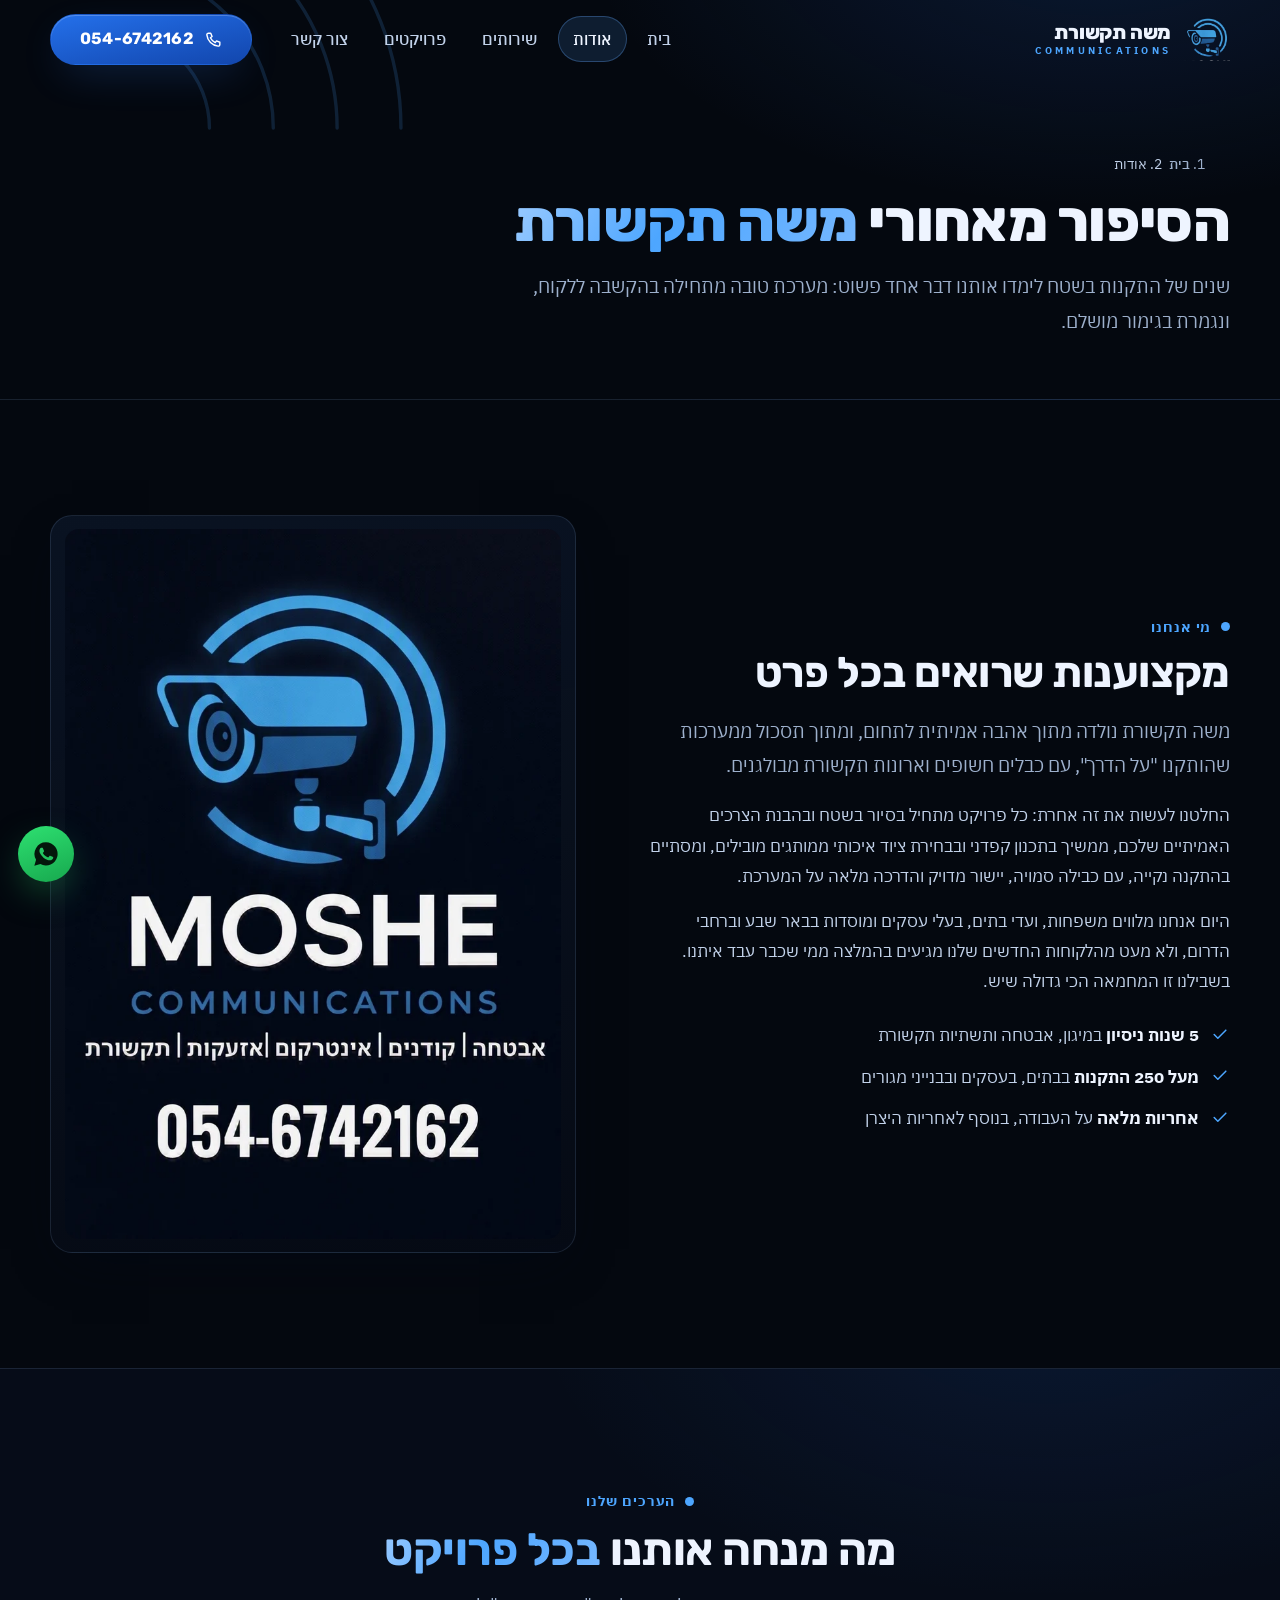
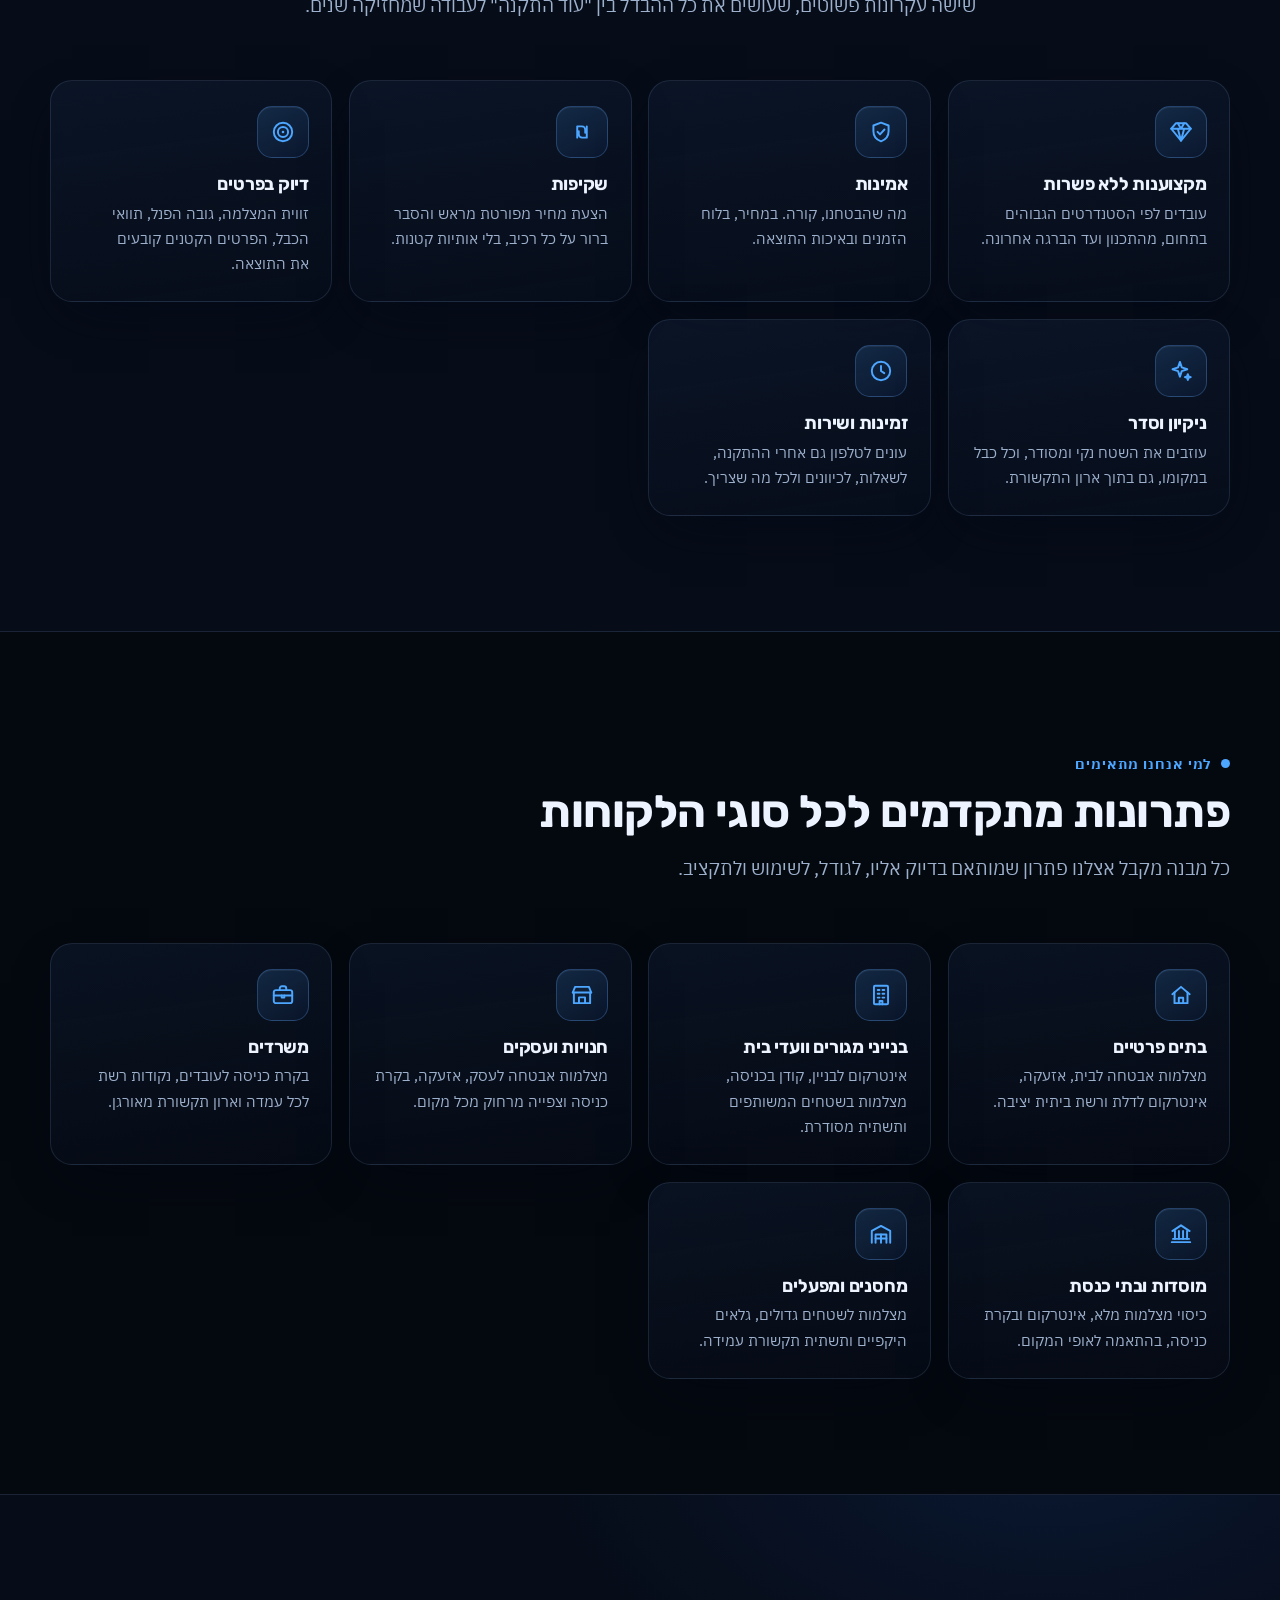
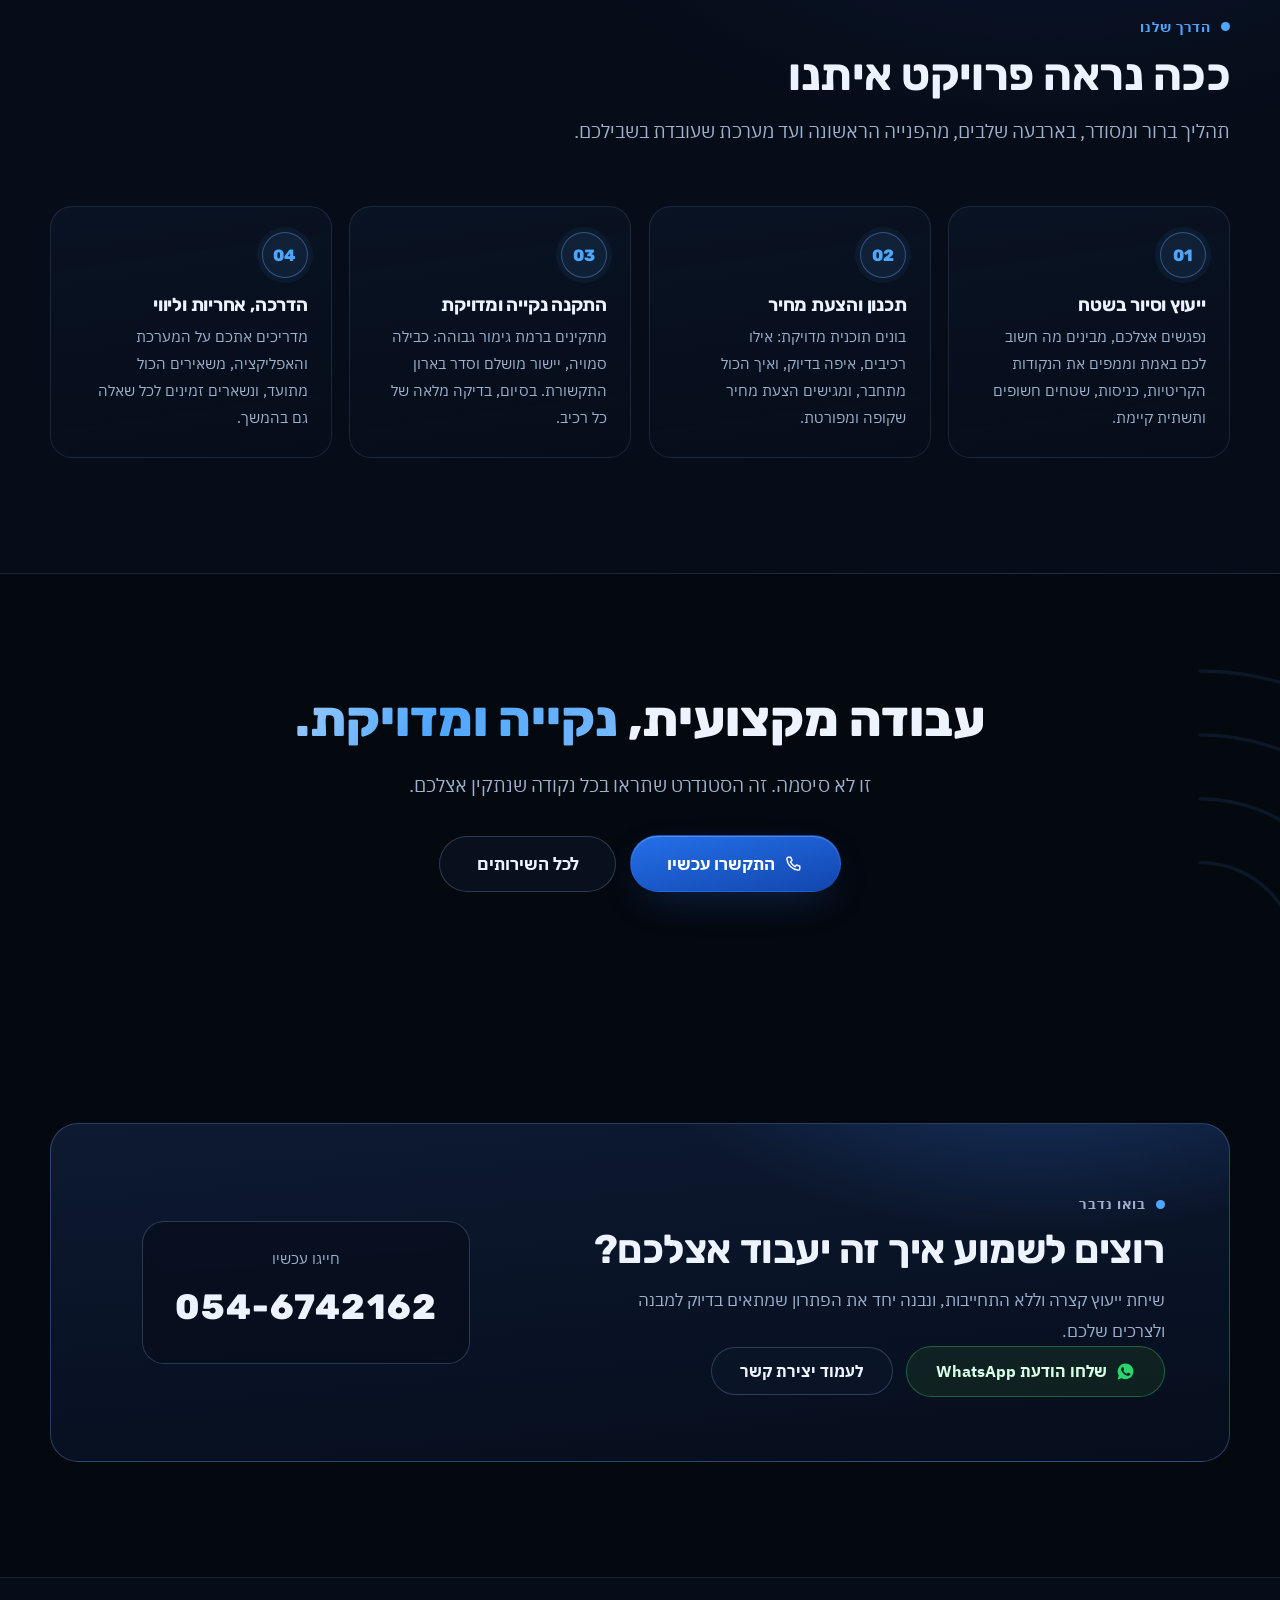
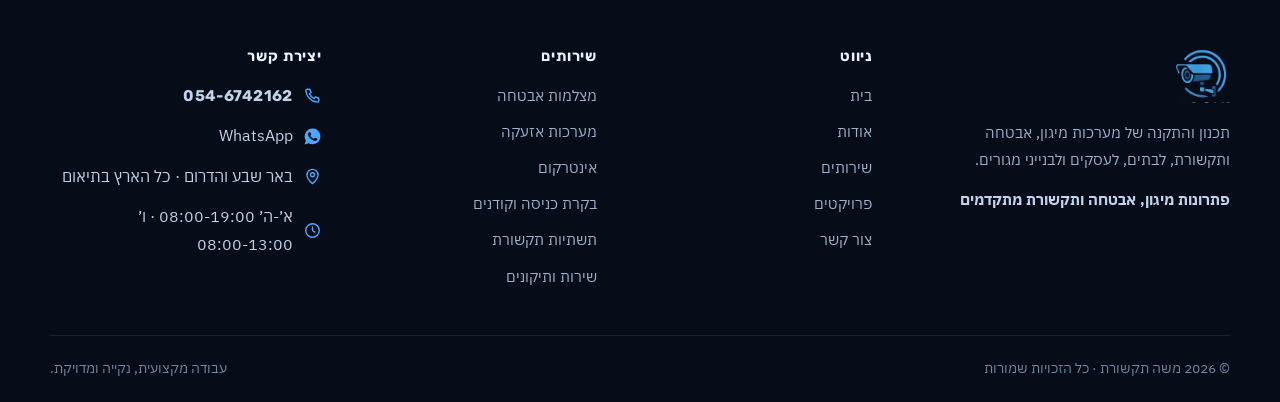
==== commit e30a0d54: "Update canonical links and IDs to new domain" ====
--- a/about/index.html
+++ b/about/index.html
@@ -5,7 +5,7 @@
   <meta name="viewport" content="width=device-width, initial-scale=1">
   <title>אודות משה תקשורת | מתקין מצלמות אבטחה ומערכות מיגון בדרום</title>
   <meta name="description" content="הכירו את הצוות של משה תקשורת: צוות מקצועי ומנוסה בהתקנת מצלמות אבטחה, אינטרקום, בקרת כניסה ותשתיות תקשורת בבאר שבע ובדרום. גישה אישית, עבודה נקייה ואחריות מלאה על כל התקנה.">
-  <link rel="canonical" href="https://www.moshe-tikshoret.co.il/about/">
+  <link rel="canonical" href="https://itzik280-lab.github.io/MosheTikshoret/about/">
   <meta name="robots" content="index, follow, max-image-preview:large, max-snippet:-1, max-video-preview:-1">
   <meta name="theme-color" content="#04080f">
 
@@ -40,13 +40,13 @@
     "@graph": [
       {
         "@type": "LocalBusiness",
-        "@id": "https://www.moshe-tikshoret.co.il/#business",
+        "@id": "https://itzik280-lab.github.io/MosheTikshoret/#business",
         "name": "משה תקשורת",
         "alternateName": "Moshe Communications",
         "url": "https://www.moshe-tikshoret.co.il/",
         "telephone": "+972-54-674-2162",
-        "image": "https://www.moshe-tikshoret.co.il/assets/og-image.jpg",
-        "logo": "https://www.moshe-tikshoret.co.il/assets/icon-512.png",
+        "image": "https://itzik280-lab.github.io/MosheTikshoret/assets/og-image.jpg",
+        "logo": "https://itzik280-lab.github.io/MosheTikshoret/assets/icon-512.png",
         "priceRange": "₪₪",
         "address": {
           "@type": "PostalAddress",
@@ -62,18 +62,18 @@
       },
       {
         "@type": "AboutPage",
-        "@id": "https://www.moshe-tikshoret.co.il/about/#page",
-        "url": "https://www.moshe-tikshoret.co.il/about/",
+        "@id": "https://itzik280-lab.github.io/MosheTikshoret/about/#page",
+        "url": "https://itzik280-lab.github.io/MosheTikshoret/about/",
         "name": "אודות משה תקשורת",
         "inLanguage": "he",
-        "isPartOf": { "@id": "https://www.moshe-tikshoret.co.il/#website" },
-        "about": { "@id": "https://www.moshe-tikshoret.co.il/#business" }
+        "isPartOf": { "@id": "itzik280-lab.github.io/MosheTikshoret/#website" },
+        "about": { "@id": "https://itzik280-lab.github.io/MosheTikshoret/#business" }
       },
       {
         "@type": "BreadcrumbList",
         "itemListElement": [
-          { "@type": "ListItem", "position": 1, "name": "בית", "item": "https://www.moshe-tikshoret.co.il/" },
-          { "@type": "ListItem", "position": 2, "name": "אודות", "item": "https://www.moshe-tikshoret.co.il/about/" }
+          { "@type": "ListItem", "position": 1, "name": "בית", "item": "https://itzik280-lab.github.io/MosheTikshoret/" },
+          { "@type": "ListItem", "position": 2, "name": "אודות", "item": "https://itzik280-lab.github.io/MosheTikshoret/about/" }
         ]
       }
     ]
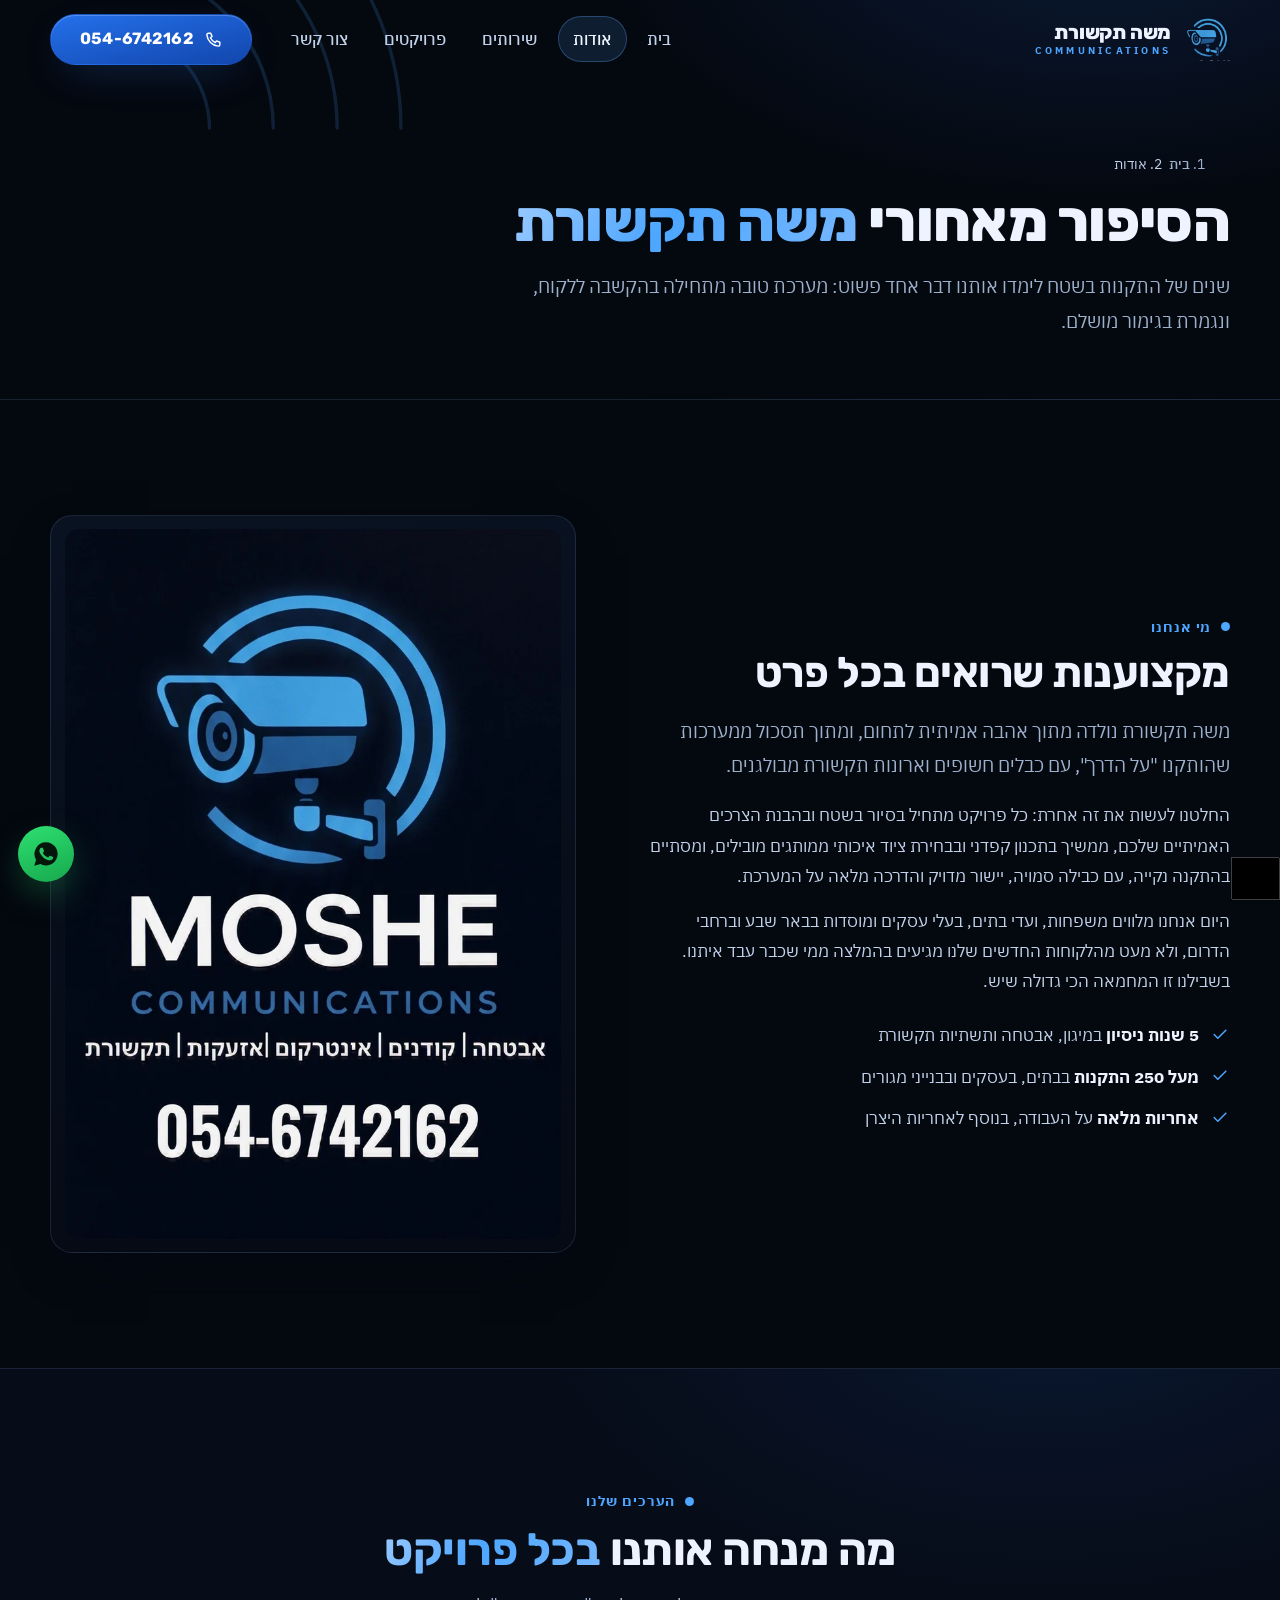
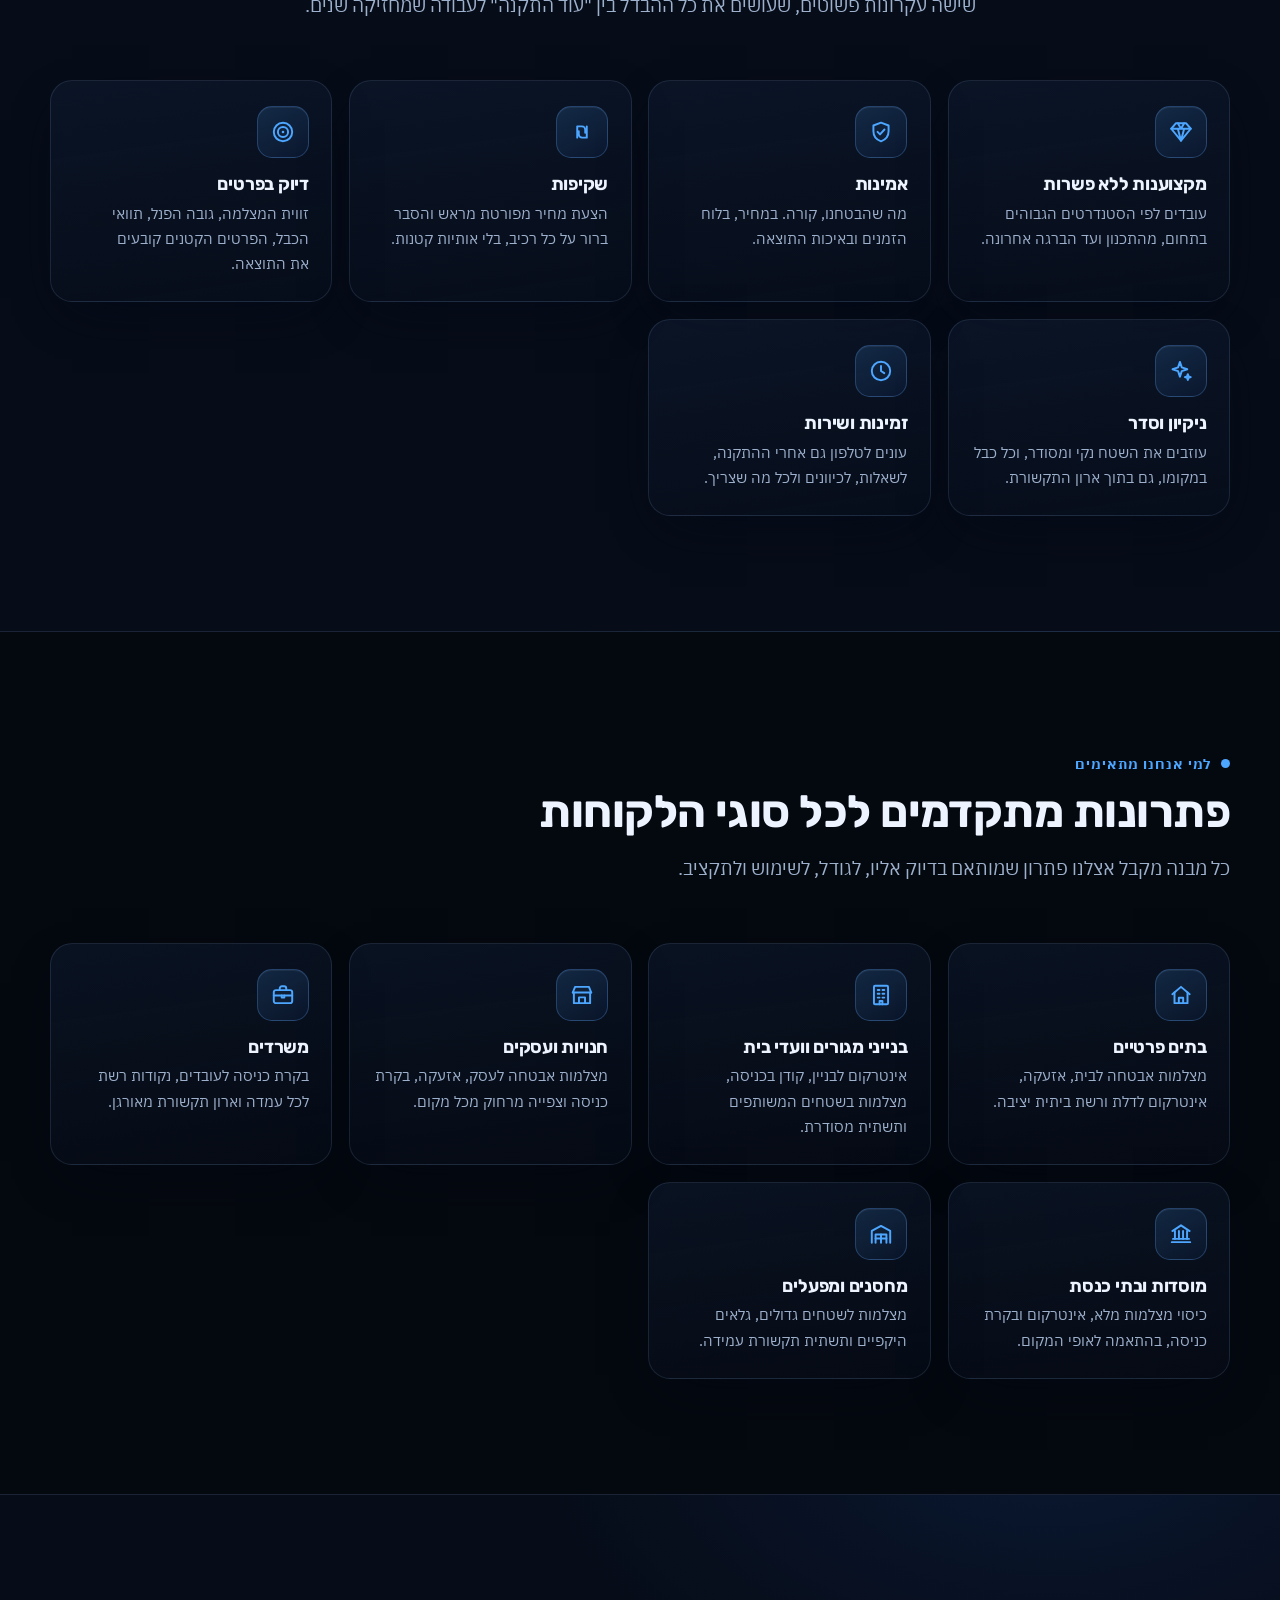
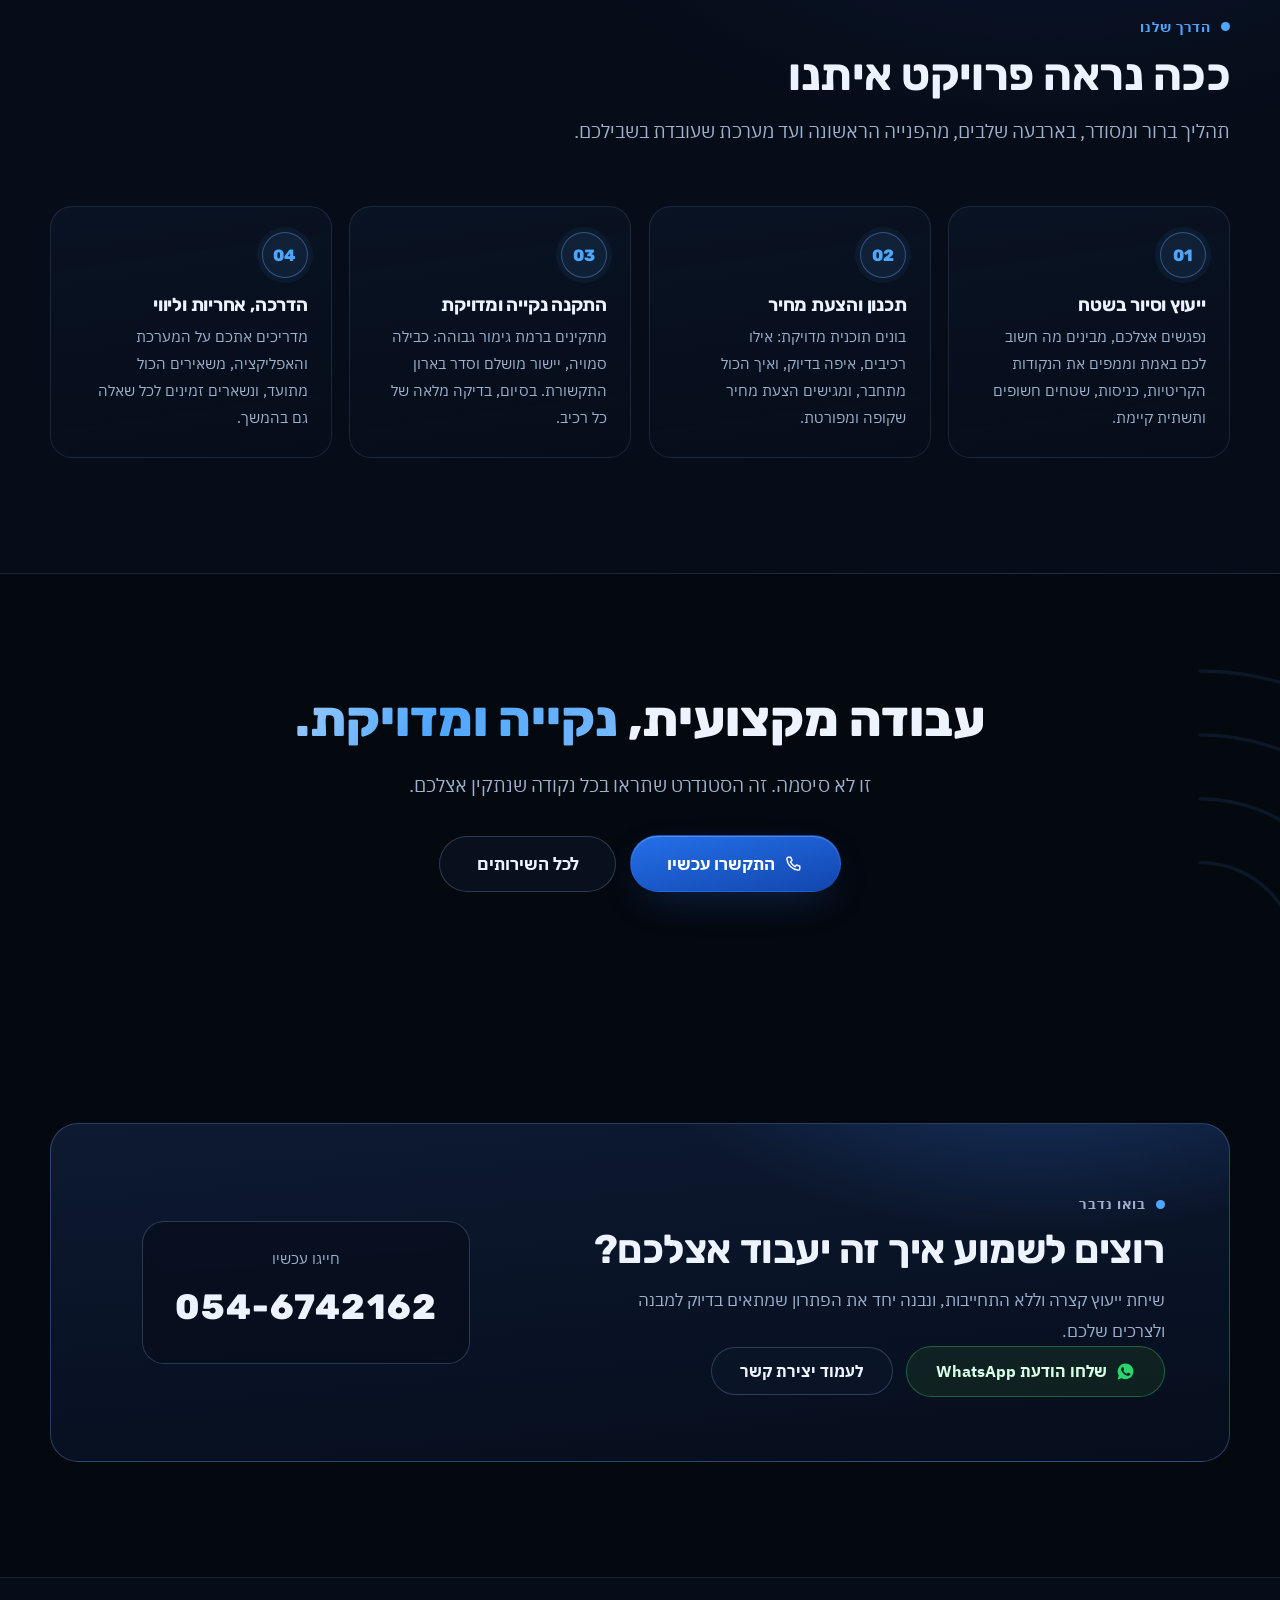
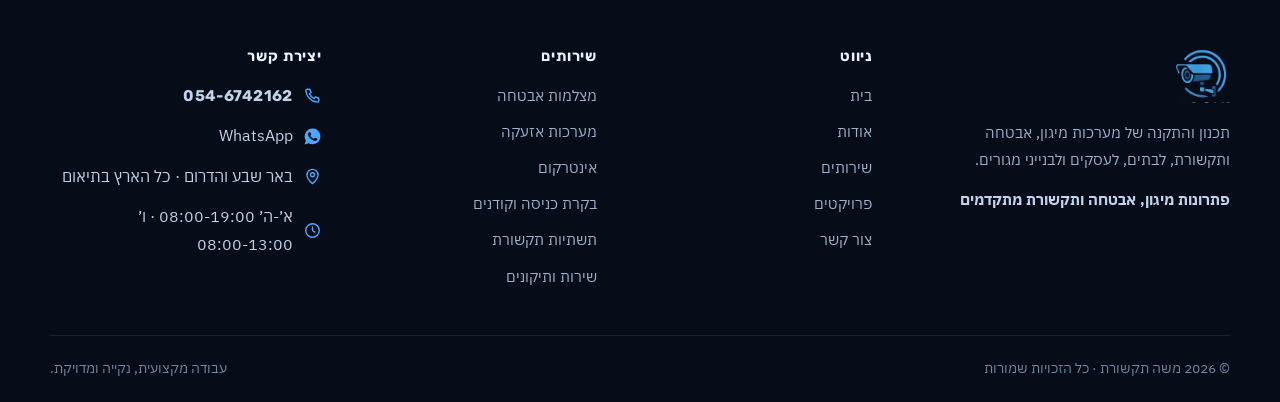
==== commit abd245c3: "Add files via upload" ====
--- a/about/index.html
+++ b/about/index.html
@@ -5,7 +5,7 @@
   <meta name="viewport" content="width=device-width, initial-scale=1">
   <title>אודות משה תקשורת | מתקין מצלמות אבטחה ומערכות מיגון בדרום</title>
   <meta name="description" content="הכירו את הצוות של משה תקשורת: צוות מקצועי ומנוסה בהתקנת מצלמות אבטחה, אינטרקום, בקרת כניסה ותשתיות תקשורת בבאר שבע ובדרום. גישה אישית, עבודה נקייה ואחריות מלאה על כל התקנה.">
-  <link rel="canonical" href="https://itzik280-lab.github.io/MosheTikshoret/about/">
+  <link rel="canonical" href="https://www.moshe-tikshoret.co.il/about/">
   <meta name="robots" content="index, follow, max-image-preview:large, max-snippet:-1, max-video-preview:-1">
   <meta name="theme-color" content="#04080f">
 
@@ -40,13 +40,13 @@
     "@graph": [
       {
         "@type": "LocalBusiness",
-        "@id": "https://itzik280-lab.github.io/MosheTikshoret/#business",
+        "@id": "https://www.moshe-tikshoret.co.il/#business",
         "name": "משה תקשורת",
         "alternateName": "Moshe Communications",
         "url": "https://www.moshe-tikshoret.co.il/",
         "telephone": "+972-54-674-2162",
-        "image": "https://itzik280-lab.github.io/MosheTikshoret/assets/og-image.jpg",
-        "logo": "https://itzik280-lab.github.io/MosheTikshoret/assets/icon-512.png",
+        "image": "https://www.moshe-tikshoret.co.il/assets/og-image.jpg",
+        "logo": "https://www.moshe-tikshoret.co.il/assets/icon-512.png",
         "priceRange": "₪₪",
         "address": {
           "@type": "PostalAddress",
@@ -62,18 +62,18 @@
       },
       {
         "@type": "AboutPage",
-        "@id": "https://itzik280-lab.github.io/MosheTikshoret/about/#page",
-        "url": "https://itzik280-lab.github.io/MosheTikshoret/about/",
+        "@id": "https://www.moshe-tikshoret.co.il/about/#page",
+        "url": "https://www.moshe-tikshoret.co.il/about/",
         "name": "אודות משה תקשורת",
         "inLanguage": "he",
-        "isPartOf": { "@id": "itzik280-lab.github.io/MosheTikshoret/#website" },
-        "about": { "@id": "https://itzik280-lab.github.io/MosheTikshoret/#business" }
+        "isPartOf": { "@id": "https://www.moshe-tikshoret.co.il/#website" },
+        "about": { "@id": "https://www.moshe-tikshoret.co.il/#business" }
       },
       {
         "@type": "BreadcrumbList",
         "itemListElement": [
-          { "@type": "ListItem", "position": 1, "name": "בית", "item": "https://itzik280-lab.github.io/MosheTikshoret/" },
-          { "@type": "ListItem", "position": 2, "name": "אודות", "item": "https://itzik280-lab.github.io/MosheTikshoret/about/" }
+          { "@type": "ListItem", "position": 1, "name": "בית", "item": "https://www.moshe-tikshoret.co.il/" },
+          { "@type": "ListItem", "position": 2, "name": "אודות", "item": "https://www.moshe-tikshoret.co.il/about/" }
         ]
       }
     ]
@@ -470,5 +470,32 @@
     </a>
   </div>
 
+  <!-- NagishLi accessibility plugin (self-hosted, with the jQuery build it requires) -->
+  <script>
+    nl_pos = "br";
+    nl_color = "blue";
+    nl_compact = "1";
+    nl_contact = "n:משה תקשורת|p:054-6742162";
+  </script>
+  <script src="../nl-files/jquery-1.8.3.min.js" defer></script>
+  <script src="../nagishli.js?v=2.3" charset="utf-8" defer></script>
+  <script>
+    /* Integration shim: on small screens, lift NagishLi's default corner above
+       the site's bottom call bar. Runs once after load; if the visitor moves
+       the bar (NagishLi remembers positions), we leave it alone. */
+    window.addEventListener('load', function () {
+      var tries = 0;
+      var timer = setInterval(function () {
+        var bar = document.getElementById('NagishLiBar');
+        if (!bar) { if (++tries > 40) clearInterval(timer); return; }
+        clearInterval(timer);
+        var b = (bar.style.bottom || '').trim();
+        if (window.innerWidth <= 760 && (b === '0vh' || b === '0px' || b === '0')) {
+          bar.style.setProperty('bottom', 'calc(4.6rem + env(safe-area-inset-bottom))', 'important');
+        }
+      }, 150);
+    });
+  </script>
+
 </body>
 </html>
--- a/css/style.css
+++ b/css/style.css
@@ -422,10 +422,12 @@
 @media (max-width: 860px) {
   .nav-toggle { display: grid; }
   .nav-list {
-    position: fixed;
+    position: absolute;
     inset-inline: 0;
-    top: var(--header-h);
-    bottom: 0;
+    top: 100%;
+    block-size: calc(100vh - var(--header-h));
+    block-size: calc(100dvh - var(--header-h));
+    overscroll-behavior: contain;
     z-index: 99;
     flex-direction: column;
     align-items: stretch;
@@ -645,11 +647,11 @@
     border: 0;
     box-shadow: none;
   }
-  .hero-frame video { block-size: 100%; aspect-ratio: auto; opacity: .5; }
+  .hero-frame video { block-size: 100%; aspect-ratio: auto; opacity: .82; }
   .hero-frame::after {
     background:
-      linear-gradient(to bottom, rgba(4, 8, 15, .68), rgba(4, 8, 15, .55) 45%, var(--ink) 96%),
-      radial-gradient(120% 60% at 50% 100%, rgba(4, 8, 15, .8), transparent);
+      linear-gradient(to bottom, rgba(4, 8, 15, .62), rgba(4, 8, 15, .34) 45%, rgba(4, 8, 15, .94) 100%),
+      radial-gradient(120% 60% at 50% 100%, rgba(4, 8, 15, .5), transparent);
   }
   .hero-chip, .media-ctrl { display: none; }
   .hero-grid > .hero-copy { position: relative; z-index: 2; }
@@ -1278,7 +1280,9 @@
 .hero-copy > *:nth-child(4) { animation-delay: .32s; }
 .hero-copy > *:nth-child(5) { animation-delay: .41s; }
 .hero-copy > *:nth-child(6) { animation-delay: .5s; }
-.hero-media { opacity: 0; transform: translateY(26px) scale(.985); animation: rise .9s .35s cubic-bezier(.22,.9,.3,1) forwards; }
+@media (min-width: 861px) {
+  .hero-media { opacity: 0; transform: translateY(26px) scale(.985); animation: rise .9s .35s cubic-bezier(.22,.9,.3,1) forwards; }
+}
 @keyframes rise { to { opacity: 1; transform: none; } }
 
 /* ---------- Reduced motion ---------- */
@@ -1380,3 +1384,28 @@
   text-decoration: none;
 }
 .more-link:hover, .more-link:focus-visible { color: var(--azure); }
+
+/* ---------- Field gallery (projects) ---------- */
+.gallery-grid {
+  display: grid;
+  grid-template-columns: repeat(auto-fill, minmax(235px, 1fr));
+  gap: 1.1rem;
+}
+.gallery-item { padding: 0; overflow: hidden; display: flex; flex-direction: column; }
+.gallery-item img,
+.gallery-item video {
+  display: block;
+  inline-size: 100%;
+  block-size: auto;
+  background: var(--navy-950);
+}
+.gallery-item video { aspect-ratio: 9 / 16; object-fit: cover; }
+.gallery-item figcaption {
+  padding: .8rem .95rem .95rem;
+  font-size: .85rem;
+  line-height: 1.55;
+  color: var(--text-lo);
+  border-top: 1px solid var(--line);
+  margin-block-start: auto;
+}
+@media (min-width: 700px) { .gallery-item--wide { grid-column: span 2; } }
